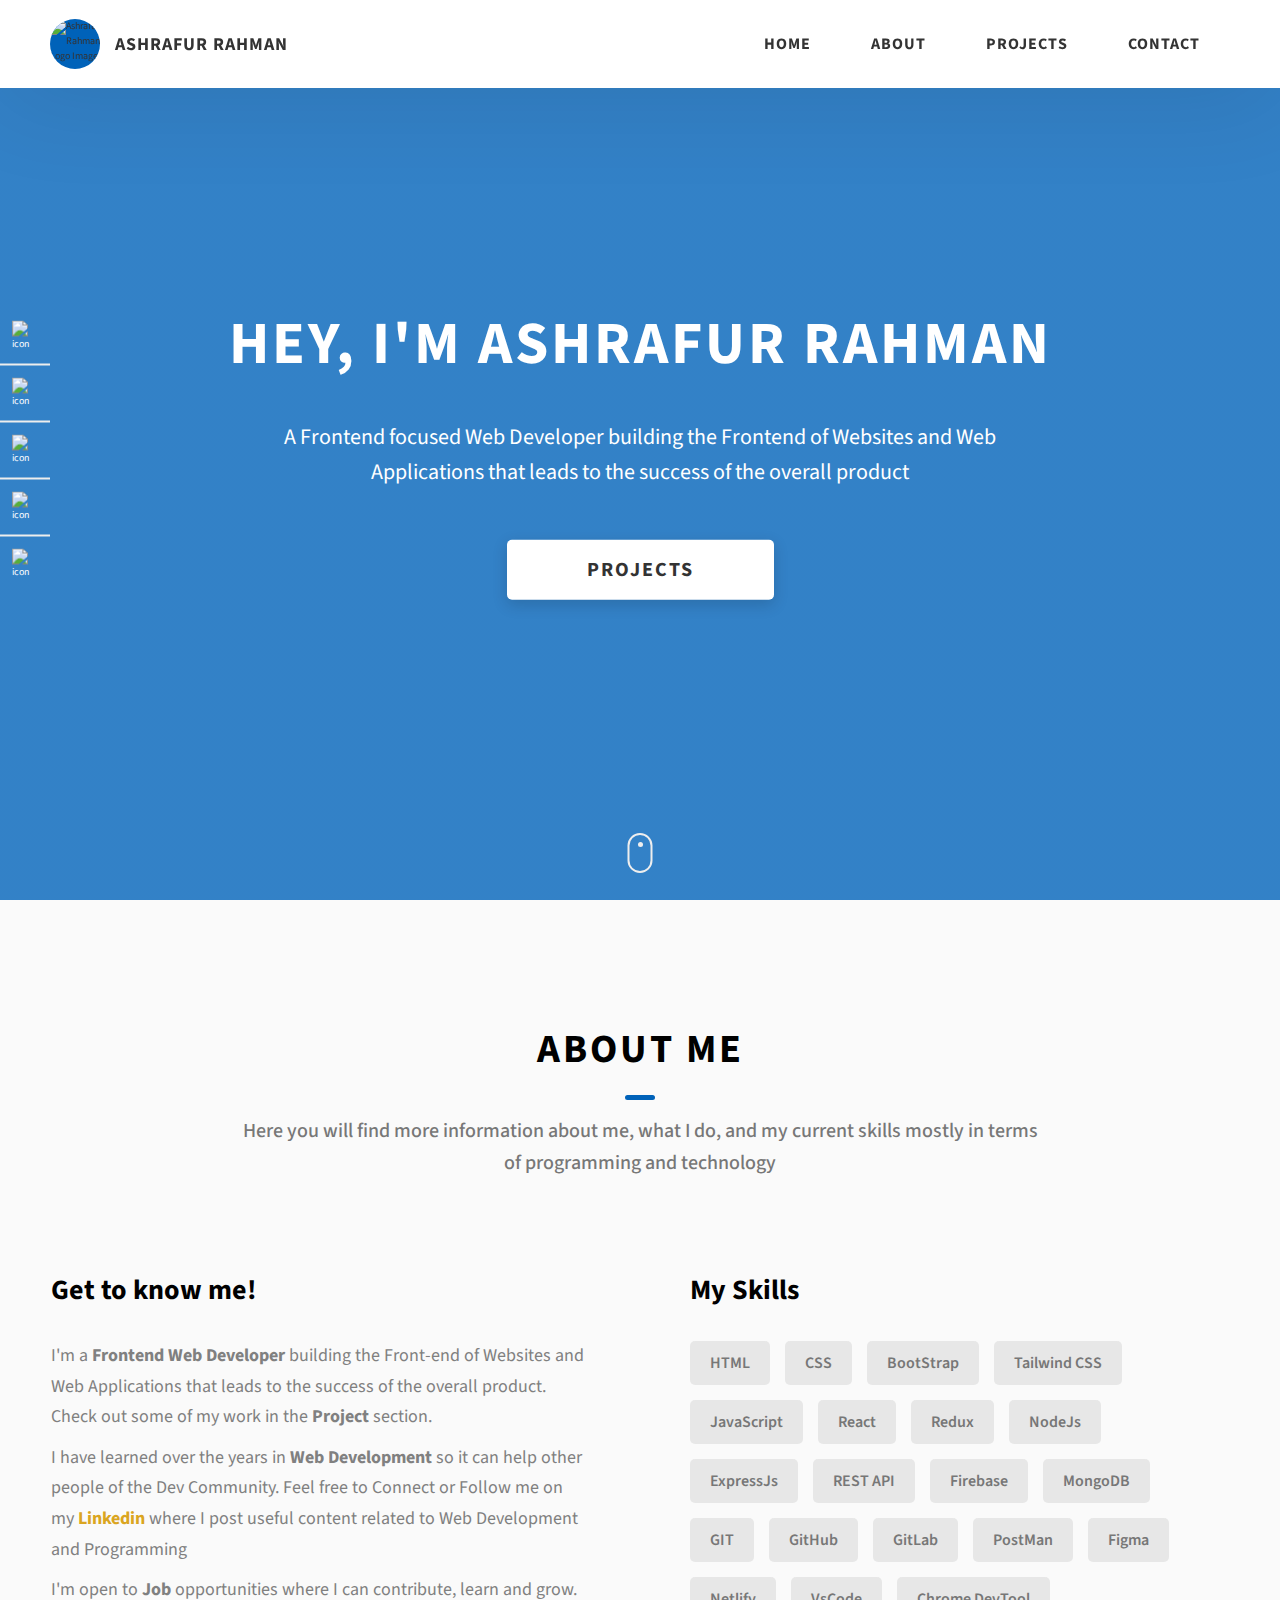
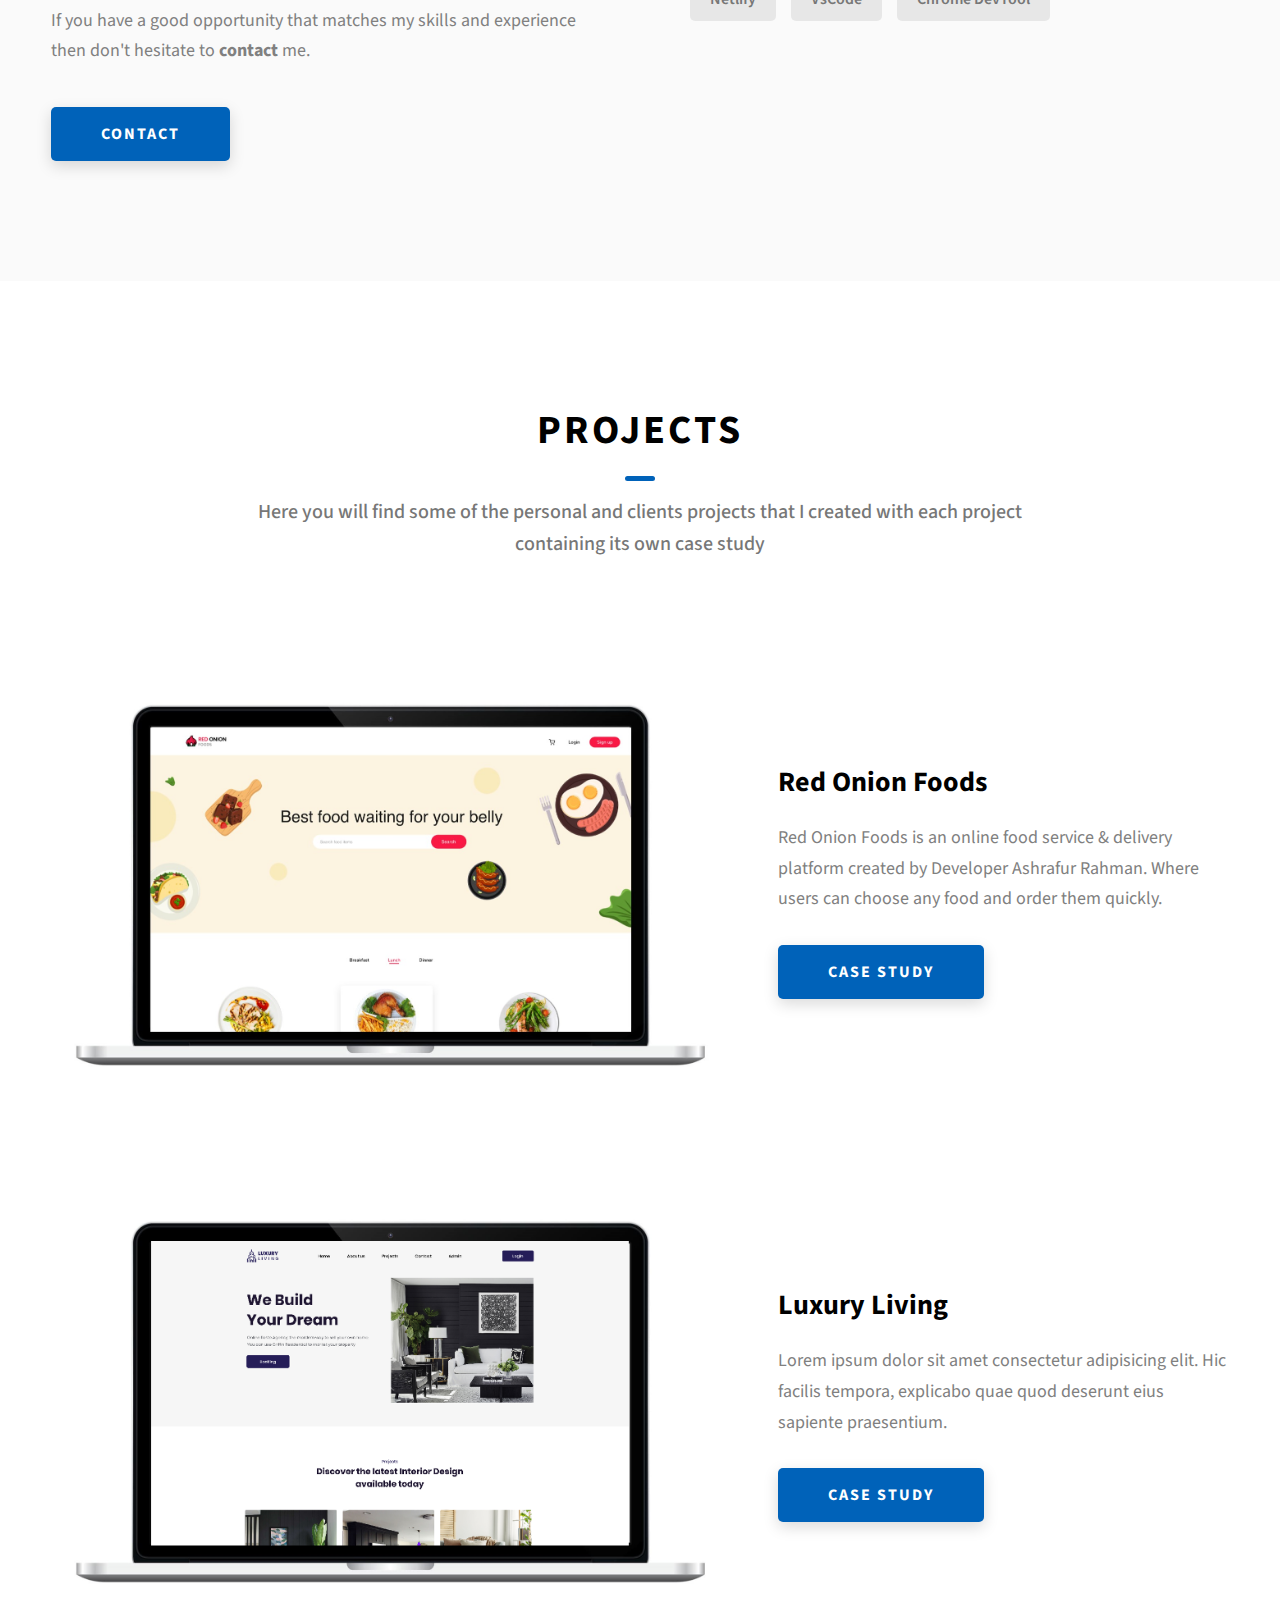
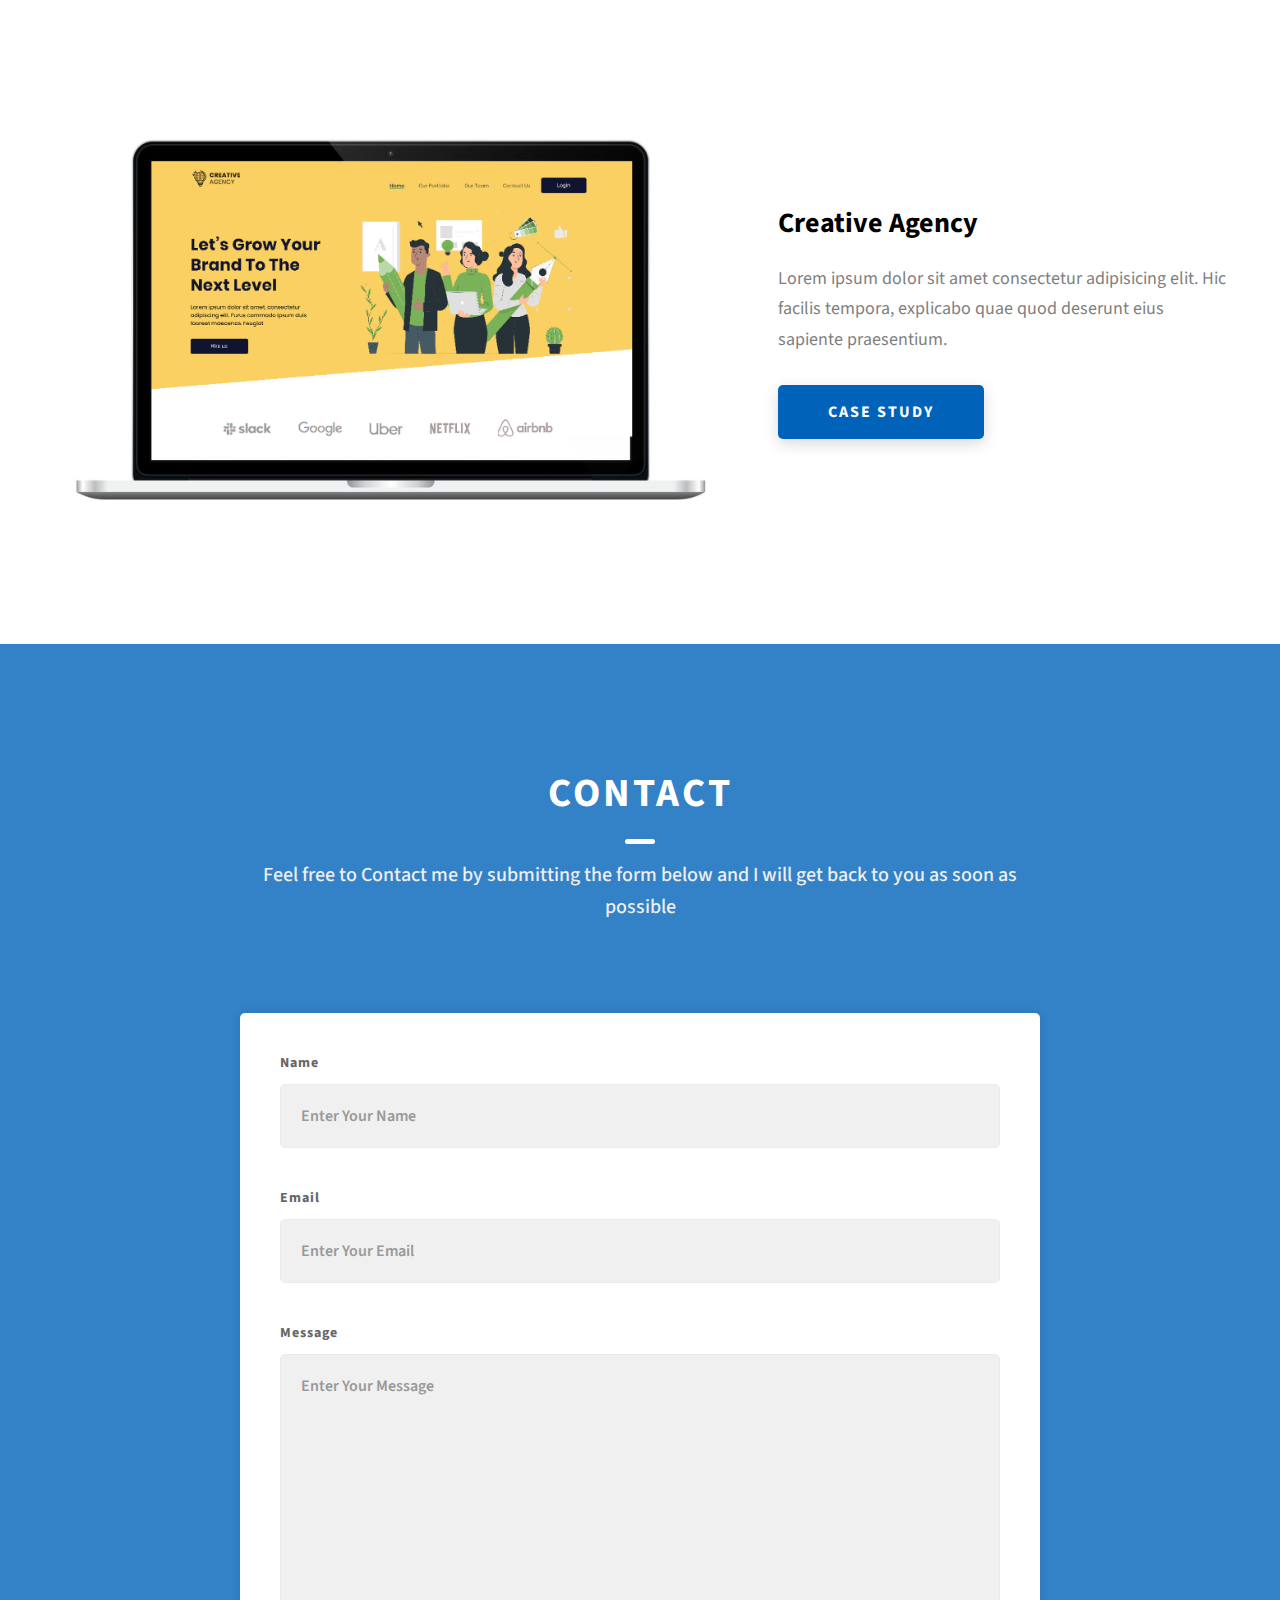
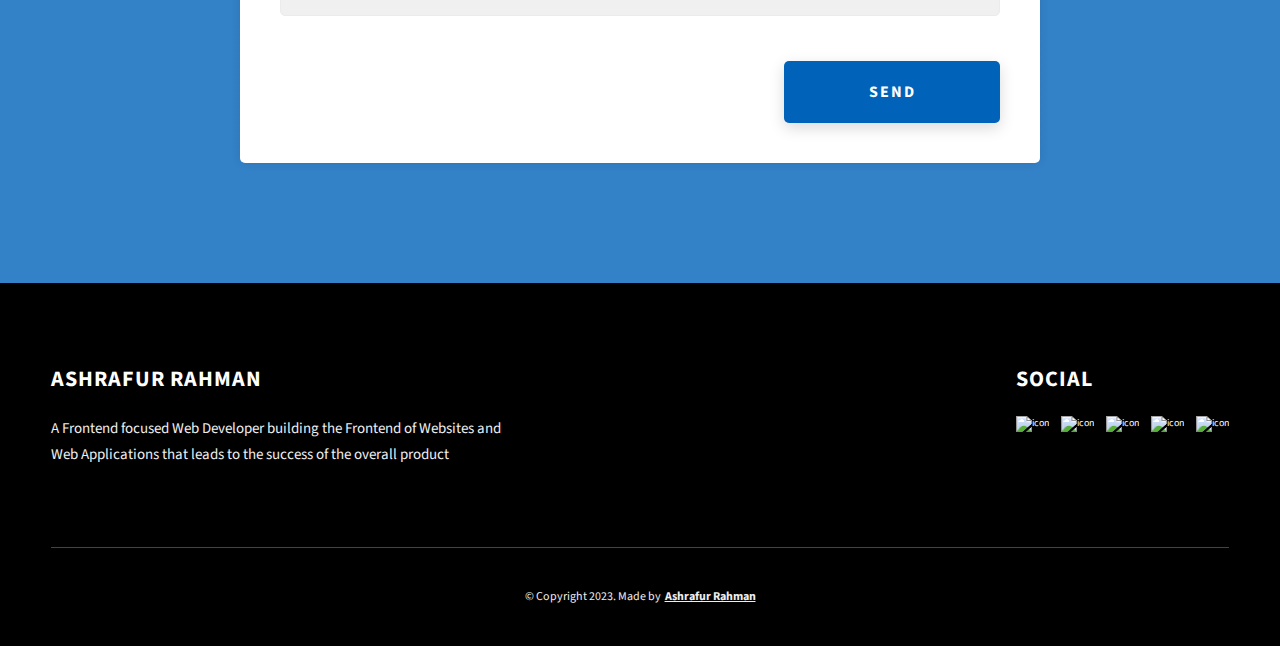
==== index.html @ 84f1d9b5 "connecting-with-github" ====
<!DOCTYPE html>
<html lang="en">
  <head>
    <meta charset="UTF-8" />
    <meta name="viewport" content="width=device-width, initial-scale=1.0" />
    <meta http-equiv="X-UA-Compatible" content="ie=edge" />
    <title>Ashrafur Rahman | Portfolio</title>
    <meta name="description" content="Portfolio Template for Developer" />

    <link rel="stylesheet" href="css/style.css" />

    <link rel="preconnect" href="https://fonts.googleapis.com" />
    <link rel="preconnect" href="https://fonts.gstatic.com" crossorigin />
    <link
      href="https://fonts.googleapis.com/css2?family=Source+Sans+Pro:wght@400;600;700;900&display=swap"
      rel="stylesheet"
    />
  </head>
  <body>
    <header class="header">
      <div class="header__content">
        <div class="header__logo-container">
          <div class="header__logo-img-cont">
            <img
              src="https://i.ibb.co/JKZ5R58/passport.jpg"
              alt="Ashrafur Rahman Logo Image"
              class="header__logo-img"
            />
          </div>
          <span class="header__logo-sub">Ashrafur Rahman</span>
        </div>
        <div class="header__main">
          <ul class="header__links">
            <li class="header__link-wrapper">
              <a href="./index.html" class="header__link"> Home </a>
            </li>
            <li class="header__link-wrapper">
              <a href="./index.html#about" class="header__link">About </a>
            </li>
            <li class="header__link-wrapper">
              <a href="./index.html#projects" class="header__link">
                Projects
              </a>
            </li>
            <li class="header__link-wrapper">
              <a href="./index.html#contact" class="header__link"> Contact </a>
            </li>
          </ul>
          <div class="header__main-ham-menu-cont">
            <img
              src="./assets/svg/ham-menu.svg"
              alt="hamburger menu"
              class="header__main-ham-menu"
            />
            <img
              src="./assets/svg/ham-menu-close.svg"
              alt="hamburger menu close"
              class="header__main-ham-menu-close d-none"
            />
          </div>
        </div>
      </div>
      <div class="header__sm-menu">
        <div class="header__sm-menu-content">
          <ul class="header__sm-menu-links">
            <li class="header__sm-menu-link">
              <a href="./index.html"> Home </a>
            </li>

            <li class="header__sm-menu-link">
              <a href="./index.html#about"> About </a>
            </li>

            <li class="header__sm-menu-link">
              <a href="./index.html#projects"> Projects </a>
            </li>

            <li class="header__sm-menu-link">
              <a href="./index.html#contact"> Contact </a>
            </li>
          </ul>
        </div>
      </div>
    </header>
    <section class="home-hero">
      <div class="home-hero__content">
        <h1 class="heading-primary">Hey, I'm Ashrafur Rahman</h1>
        <div class="home-hero__info">
          <p class="text-primary">
            A Frontend focused Web Developer building the Frontend of Websites and Web Applications that leads to the success of the overall product
          </p>
        </div>
        <div class="home-hero__cta">
          <a href="./#projects" class="btn btn--bg">Projects</a>
        </div>
      </div>
      <div class="home-hero__socials">
        <div class="home-hero__social">
          <a href="https://www.linkedin.com/in/ashrafur-rahman-503694218/" class="home-hero__social-icon-link">
            <img
              src="./assets/png/linkedin-ico.png"
              alt="icon"
              class="home-hero__social-icon"
            />
          </a>
        </div>
        <div class="home-hero__social">
          <a href="https://github.com/ashrafurrahman22" class="home-hero__social-icon-link">
            <img
              src="./assets/png/github-ico.png"
              alt="icon"
              class="home-hero__social-icon"
            />
          </a>
        </div>
        <div class="home-hero__social">
          <a href="#" class="home-hero__social-icon-link">
            <img
              src="./assets/png/twitter-ico.png"
              alt="icon"
              class="home-hero__social-icon"
            />
          </a>
        </div>
        <div class="home-hero__social">
          <a href="#" class="home-hero__social-icon-link">
            <img
              src="./assets/png/yt-ico.png"
              alt="icon"
              class="home-hero__social-icon"
            />
          </a>
        </div>
        <div class="home-hero__social">
          <a
            href="#"
            class="home-hero__social-icon-link home-hero__social-icon-link--bd-none"
          >
            <img
              src="./assets/png/insta-ico.png"
              alt="icon"
              class="home-hero__social-icon"
            />
          </a>
        </div>
      </div>
      <div class="home-hero__mouse-scroll-cont">
        <div class="mouse"></div>
      </div>
    </section>
    <section id="about" class="about sec-pad">
      <div class="main-container">
        <h2 class="heading heading-sec heading-sec__mb-med">
          <span class="heading-sec__main">About Me</span>
          <span class="heading-sec__sub">
            Here you will find more information about me, what I do, and my current skills mostly in terms of programming and technology
          </span>
        </h2>
        <div class="about__content">
          <div class="about__content-main">
            <h3 class="about__content-title">Get to know me!</h3>
            <div class="about__content-details">
              <p class="about__content-details-para">
                <!-- Hey! It's
                <strong>Ashrafur Rahman</strong>
                and  -->
                I'm a <strong> Frontend Web Developer </strong> building the Front-end of Websites and Web Applications that leads to the success of the overall product. Check out some of my work in the
                <strong> Project </strong>
                section.
                <!-- <strong>digital products </strong>
                for both business and consumer use. -->
              </p>
              <p class="about__content-details-para">
                I have learned over the years in
                <strong>Web Development</strong> so it can help other people of the Dev Community. Feel free to Connect or Follow me on my <strong id="yellow"><a href="https://www.linkedin.com/in/ashrafur-rahman-503694218/">Linkedin</a></strong> where I post useful content related to Web Development and Programming
              </p>
              <p class="about__content-details-para">I'm open to <strong>Job</strong> opportunities where I can contribute, learn and grow. If you have a good opportunity that matches my skills and experience then don't hesitate to <strong>contact</strong> me.</p>
            </div>
            <a href="./#contact" class="btn btn--med btn--theme dynamicBgClr"
              >Contact</a
            >
          </div>
          <div class="about__content-skills">
            <h3 class="about__content-title">My Skills</h3>
            <div class="skills">
              <div class="skills__skill">HTML</div>
              <div class="skills__skill">CSS</div>
              <div class="skills__skill">BootStrap</div>
              <div class="skills__skill">Tailwind CSS</div>
              <div class="skills__skill">JavaScript</div>
              <div class="skills__skill">React</div>
              <div class="skills__skill">Redux</div>
              <div class="skills__skill">NodeJs</div>
              <div class="skills__skill">ExpressJs</div>
              <div class="skills__skill">REST API</div>
              <div class="skills__skill">Firebase</div>
              <div class="skills__skill">MongoDB</div>
              <div class="skills__skill">GIT</div>
              <div class="skills__skill">GitHub</div>
              <div class="skills__skill">GitLab</div>
              <div class="skills__skill">PostMan</div>
              <div class="skills__skill">Figma</div>
              <div class="skills__skill">Netlify</div>
              <div class="skills__skill">VsCode</div>
              <div class="skills__skill">Chrome DevTool</div>
            </div>
          </div>
        </div>
      </div>
    </section>
    <section id="projects" class="projects sec-pad">
      <div class="main-container">
        <h2 class="heading heading-sec heading-sec__mb-bg">
          <span class="heading-sec__main">Projects</span>
          <span class="heading-sec__sub">
            Here you will find some of the personal and clients projects that I created with each project containing its own case study
          </span>
        </h2>

        <div class="projects__content">
          <div class="projects__row">
            <div class="projects__row-img-cont">
              <img
                src="./assets/project/red-onion.jpg"
                alt="Software Screenshot"
                class="projects__row-img"
                loading="lazy"
              />
            </div>
            <div class="projects__row-content">
              <h3 class="projects__row-content-title">Red Onion Foods</h3>
              <p class="projects__row-content-desc">
                Red Onion Foods is an online food service & delivery platform created by Developer Ashrafur Rahman. Where users can choose any food and order them quickly.
              </p>
              <a
                href="./project-1.html"
                class="btn btn--med btn--theme dynamicBgClr"
                target="_blank"
                >Case Study</a
              >
            </div>
          </div>
          <div class="projects__row">
            <div class="projects__row-img-cont">
              <img
                src="./assets/project//luxury.png"
                alt="Software Screenshot"
                class="projects__row-img"
                loading="lazy"
              />
            </div>
            <div class="projects__row-content">
              <h3 class="projects__row-content-title">Luxury Living</h3>
              <p class="projects__row-content-desc">
                Lorem ipsum dolor sit amet consectetur adipisicing elit. Hic
                facilis tempora, explicabo quae quod deserunt eius sapiente
                praesentium.
              </p>
              <a
                href="./project-2.html"
                class="btn btn--med btn--theme dynamicBgClr"
                target="_blank"
                >Case Study</a
              >
            </div>
          </div>
          <div class="projects__row">
            <div class="projects__row-img-cont">
              <img
                src="./assets/project/creative-agency (2).png"
                alt="Software Screenshot"
                class="projects__row-img"
                loading="lazy"
              />
            </div>
            <div class="projects__row-content">
              <h3 class="projects__row-content-title">Creative Agency</h3>
              <p class="projects__row-content-desc">
                Lorem ipsum dolor sit amet consectetur adipisicing elit. Hic
                facilis tempora, explicabo quae quod deserunt eius sapiente
                praesentium.
              </p>
              <a
                href="./project-3.html"
                class="btn btn--med btn--theme dynamicBgClr"
                target="_blank"
                >Case Study</a
              >
            </div>
          </div>
        </div>
      </div>
    </section>
    <section id="contact" class="contact sec-pad dynamicBg">
      <div class="main-container">
        <h2 class="heading heading-sec heading-sec__mb-med">
          <span class="heading-sec__main heading-sec__main--lt">Contact</span>
          <span class="heading-sec__sub heading-sec__sub--lt">
            Feel free to Contact me by submitting the form below and I will get back to you as soon as possible
          </span>
        </h2>
        <div class="contact__form-container">
          <form action="#" class="contact__form">
            <div class="contact__form-field">
              <label class="contact__form-label" for="name">Name</label>
              <input
                required
                placeholder="Enter Your Name"
                type="text"
                class="contact__form-input"
                name="name"
                id="name"
              />
            </div>
            <div class="contact__form-field">
              <label class="contact__form-label" for="email">Email</label>
              <input
                required
                placeholder="Enter Your Email"
                type="text"
                class="contact__form-input"
                name="email"
                id="email"
              />
            </div>
            <div class="contact__form-field">
              <label class="contact__form-label" for="message">Message</label>
              <textarea
                required
                cols="30"
                rows="10"
                class="contact__form-input"
                placeholder="Enter Your Message"
                name="message"
                id="message"
              ></textarea>
            </div>
            <button type="submit" class="btn btn--theme contact__btn">
              Send
            </button>
          </form>
        </div>
      </div>
    </section>
    <footer class="main-footer">
      <div class="main-container">
        <div class="main-footer__upper">
          <div class="main-footer__row main-footer__row-1">
            <h2 class="heading heading-sm main-footer__heading-sm">
              <span>Social</span>
            </h2>
            <div class="main-footer__social-cont">
              <a target="_blank" rel="noreferrer" href="https://www.linkedin.com/in/ashrafur-rahman-503694218/">
                <img
                  class="main-footer__icon"
                  src="./assets/png/linkedin-ico.png"
                  alt="icon"
                />
              </a>
              <a target="_blank" rel="noreferrer" href="https://github.com/ashrafurrahman22">
                <img
                  class="main-footer__icon"
                  src="./assets/png/github-ico.png"
                  alt="icon"
                />
              </a>
              <a target="_blank" rel="noreferrer" href="#">
                <img
                  class="main-footer__icon"
                  src="./assets/png/twitter-ico.png"
                  alt="icon"
                />
              </a>
              <a target="_blank" rel="noreferrer" href="#">
                <img
                  class="main-footer__icon"
                  src="./assets/png/yt-ico.png"
                  alt="icon"
                />
              </a>
              <a target="_blank" rel="noreferrer" href="#">
                <img
                  class="main-footer__icon main-footer__icon--mr-none"
                  src="./assets/png/insta-ico.png"
                  alt="icon"
                />
              </a>
            </div>
          </div>
          <div class="main-footer__row main-footer__row-2">
            <h4 class="heading heading-sm text-lt">Ashrafur Rahman</h4>
            <p class="main-footer__short-desc">
              A Frontend focused Web Developer building the Frontend of Websites and Web Applications that leads to the success of the overall product
            </p>
          </div>
        </div>

        <!-- If you give me some credit or shoutout here by linking to my website, then it will be a big thing for me and will help me a lot :) -->
        <div class="main-footer__lower">
          &copy; Copyright 2023. Made by
          <a rel="noreferrer" target="_blank" href="https://github.com/ashrafurrahman22"
            >Ashrafur Rahman</a
          >
        </div>
      </div>
    </footer>

    <script src="./index.js"></script>
  </body>
</html>
---- css/style.css ----
/*
0 - 600px:      Phone
600 - 900px:    Tablet portrait
900 - 1200px:   Tablet landscape
[1200 - 1800] is where our normal styles apply
1800px + :      Big desktop
$breakpoint arguement choices:
- phone
- tab-port
- tab-land
- big-desktop

Inside media queries 1em is always 16px i.e 1em = 16px at every screen size only inside media queries
*/
*,
*::after,
*::before {
  margin: 0;
  padding: 0;
  box-sizing: inherit;
  font-family: inherit; }

html {
  font-size: 62.5%;
  scroll-behavior: smooth; }
  @media only screen and (max-width: 75em) {
    html {
      font-size: 59%; } }
  @media only screen and (max-width: 56.25em) {
    html {
      font-size: 56%; } }
  @media only screen and (min-width: 112.5em) {
    html {
      font-size: 65%; } }

body {
  box-sizing: border-box;
  position: relative;
  line-height: 1.5;
  font-family: sans-serif;
  overflow-x: hidden;
  overflow-y: scroll;
  font-family: 'Source Sans Pro', sans-serif; }

a {
  text-decoration: none;
  color: inherit; }

li {
  list-style: none; }

input:focus,
button:focus,
a:focus,
textarea:focus {
  outline: none; }

button {
  border: none;
  cursor: pointer; }

textarea {
  resize: none; }

.heading-primary {
  font-size: 6rem;
  text-transform: uppercase;
  letter-spacing: 3px;
  text-align: center; }
  @media only screen and (max-width: 37.5em) {
    .heading-primary {
      font-size: 4.5rem; } }

.heading-sec__mb-bg {
  margin-bottom: 11rem; }
  @media only screen and (max-width: 56.25em) {
    .heading-sec__mb-bg {
      margin-bottom: 8rem; } }

.heading-sec__mb-med {
  margin-bottom: 9rem; }
  @media only screen and (max-width: 56.25em) {
    .heading-sec__mb-med {
      margin-bottom: 8rem; } }

.heading-sec__main {
  display: block;
  font-size: 4rem;
  text-transform: uppercase;
  letter-spacing: 1px;
  letter-spacing: 3px;
  text-align: center;
  margin-bottom: 3.5rem;
  position: relative; }
  .heading-sec__main--lt {
    color: #fff; }
    .heading-sec__main--lt::after {
      content: '';
      background: #fff !important; }
  .heading-sec__main::after {
    content: '';
    position: absolute;
    top: calc(100% + 1.5rem);
    height: 5px;
    width: 3rem;
    background: #0062b9;
    left: 50%;
    transform: translateX(-50%);
    border-radius: 5px; }
    @media only screen and (max-width: 37.5em) {
      .heading-sec__main::after {
        top: calc(100% + 1.2rem); } }

.heading-sec__sub {
  display: block;
  text-align: center;
  color: #777;
  font-size: 2rem;
  font-weight: 500;
  max-width: 80rem;
  margin: auto;
  line-height: 1.6; }
  @media only screen and (max-width: 37.5em) {
    .heading-sec__sub {
      font-size: 1.8rem; } }
  .heading-sec__sub--lt {
    color: #eee; }

.heading-sm {
  font-size: 2.2rem;
  text-transform: uppercase;
  letter-spacing: 1px; }

.main-container {
  max-width: 120rem;
  margin: auto;
  width: 92%; }

#yellow{
  color: goldenrod;
}

.btn {
  background: #fff;
  color: #333;
  text-transform: uppercase;
  letter-spacing: 2px;
  display: inline-block;
  font-weight: 700;
  border-radius: 5px;
  box-shadow: 0 5px 15px 0 rgba(0, 0, 0, 0.15);
  transition: transform .3s; }
  .btn:hover {
    transform: translateY(-3px); }
  .btn--bg {
    padding: 1.5rem 8rem;
    font-size: 2rem; }
  .btn--med {
    padding: 1.5rem 5rem;
    font-size: 1.6rem; }
  .btn--theme {
    background: #0062b9;
    color: #fff; }
  .btn--theme-inv {
    color: #0062b9;
    background: #fff;
    border: 2px solid #0062b9;
    box-shadow: none;
    padding: calc(1.5rem - 2px) calc(5rem - 2px); }

.sec-pad {
  padding: 12rem 0; }
  @media only screen and (max-width: 56.25em) {
    .sec-pad {
      padding: 8rem 0; } }

.text-primary {
  color: #fff;
  font-size: 2.2rem;
  text-align: center;
  width: 100%;
  line-height: 1.6; }
  @media only screen and (max-width: 37.5em) {
    .text-primary {
      font-size: 2rem; } }

.d-none {
  display: none; }

.home-hero {
  color: #fff;
  background: linear-gradient(to right, rgba(0, 98, 185, 0.8), rgba(0, 98, 185, 0.8)), url(../../assets/svg/common-bg.svg);
  background-position: center;
  height: 100vh;
  min-height: 80rem;
  max-height: 120rem;
  position: relative; }
  @media only screen and (max-width: 37.5em) {
    .home-hero {
      height: unset;
      min-height: unset; } }
  .home-hero__socials {
    position: absolute;
    top: 50%;
    /* border: 2px solid #eee; */
    /* border-left: 2px solid #eee; */
    transform: translateY(-50%); }
    @media only screen and (max-width: 56.25em) {
      .home-hero__socials {
        display: none; } }
  .home-hero__mouse-scroll-cont {
    position: absolute;
    bottom: 3%;
    left: 50%;
    transform: translateX(-50%); }
    @media only screen and (max-width: 37.5em) {
      .home-hero__mouse-scroll-cont {
        display: none; } }
  .home-hero__social {
    width: 5rem; }
  .home-hero__social-icon-link {
    width: 100%;
    display: block;
    padding: 1.2rem;
    border-bottom: 2px solid #eee;
    transition: background .3s; }
    .home-hero__social-icon-link:hover {
      background: rgba(255, 255, 255, 0.1); }
    .home-hero__social-icon-link--bd-none {
      border-bottom: 0; }
  .home-hero__social-icon {
    width: 100%; }
  .home-hero__content {
    position: absolute;
    top: 50%;
    left: 50%;
    transform: translate(-50%, -50%);
    max-width: 90rem;
    width: 92%; }
    @media only screen and (max-width: 37.5em) {
      .home-hero__content {
        padding: 19rem 0 13rem 0;
        margin: auto;
        position: static;
        transform: translate(0, 0); } }
  .home-hero__info {
    margin: 3rem auto 0 auto;
    max-width: 80rem; }
  .home-hero__cta {
    margin-top: 5rem;
    text-align: center; }

.about {
  background: #fafafa; }
  .about__content {
    display: grid;
    grid-template-columns: 1fr 1fr;
    grid-gap: 10rem; }
    @media only screen and (max-width: 56.25em) {
      .about__content {
        grid-template-columns: 1fr;
        grid-gap: 8rem; } }
    .about__content-title {
      font-weight: 700;
      font-size: 2.8rem;
      margin-bottom: 3rem; }
      @media only screen and (max-width: 37.5em) {
        .about__content-title {
          font-size: 2.4rem; } }
    .about__content-details-para {
      font-size: 1.8rem;
      color: grey;
      max-width: 60rem;
      line-height: 1.7;
      margin-bottom: 1rem; }
      .about__content-details-para--hl {
        font-weight: 700;
        margin: 0 3px; }
      .about__content-details-para:last-child {
        margin-bottom: 4rem; }

.projects__row {
  display: grid;
  grid-template-columns: 1.5fr 1fr;
  grid-gap: 5rem;
  margin-bottom: 11rem; }
  @media only screen and (max-width: 56.25em) {
    .projects__row {
      grid-template-columns: 1fr;
      grid-gap: 2rem;
      margin-bottom: 8rem; } }
  @media only screen and (max-width: 56.25em) {
    .projects__row {
      text-align: center; } }
  .projects__row:last-child {
    margin-bottom: 0; }
  .projects__row-img-cont {
    overflow: hidden; }
  .projects__row-img {
    width: 100%;
    display: block;
    object-fit: cover; }
  .projects__row-content {
    padding: 2rem 0;
    display: flex;
    justify-content: center;
    flex-direction: column;
    align-items: flex-start; }
    @media only screen and (max-width: 56.25em) {
      .projects__row-content {
        align-items: center; } }
    .projects__row-content-title {
      font-weight: 700;
      font-size: 2.8rem;
      margin-bottom: 2rem; }
      @media only screen and (max-width: 37.5em) {
        .projects__row-content-title {
          font-size: 2.4rem; } }
    .projects__row-content-desc {
      font-size: 1.8rem;
      color: grey;
      max-width: 60rem;
      line-height: 1.7;
      margin-bottom: 3rem; }
      @media only screen and (max-width: 37.5em) {
        .projects__row-content-desc {
          font-size: 1.7rem; } }

.contact {
  background: linear-gradient(to right, rgba(0, 98, 185, 0.8), rgba(0, 98, 185, 0.8)), url(../../assets/svg/common-bg.svg);
  background-size: cover;
  background-position: center; }
  .contact__form-container {
    box-shadow: 0 0 10px rgba(0, 0, 0, 0.1);
    background: white;
    padding: 4rem;
    margin-top: 6rem;
    max-width: 80rem;
    text-align: right;
    width: 95%;
    border-radius: 5px;
    margin: 5rem auto 0 auto; }
    @media only screen and (max-width: 37.5em) {
      .contact__form-container {
        padding: 3rem; } }
  .contact__form-field {
    margin-bottom: 4rem; }
    @media only screen and (max-width: 37.5em) {
      .contact__form-field {
        margin-bottom: 3rem; } }
  .contact__form-label {
    color: #666;
    font-size: 1.4rem;
    letter-spacing: 1px;
    font-weight: 700;
    margin-bottom: 1rem;
    display: block;
    text-align: left; }
  .contact__form-input {
    color: #333;
    padding: 2rem;
    width: 100%;
    border: 1px solid #ebebeb;
    font-size: 1.6rem;
    letter-spacing: 0px;
    background: #f0f0f0;
    border-radius: 5px;
    font-weight: 600;
    /* Code for Modern Browsers */
    /* Code for WebKit, Blink, Edge */
    /* Code for Internet Explorer 10-11 */
    /* Code for Microsoft Edge */
    /* Code for Mozilla Firefox 4 to 18 */
    /* Code for Mozilla Firefox 19+ */ }
    .contact__form-input::placeholder {
      color: #999;
      font-weight: 600;
      font-size: 1.6rem; }
    .contact__form-input::-webkit-input-placeholder {
      color: #999;
      font-weight: 600;
      font-size: 1.6rem; }
    .contact__form-input:-ms-input-placeholder {
      color: #999;
      font-weight: 600;
      font-size: 1.6rem; }
    .contact__form-input::-ms-input-placeholder {
      color: #999;
      font-weight: 600;
      font-size: 1.6rem; }
    .contact__form-input:-moz-placeholder {
      opacity: 1;
      color: #999;
      font-weight: 600;
      font-size: 1.6rem; }
    .contact__form-input::-moz-placeholder {
      opacity: 1;
      color: #999;
      font-weight: 600;
      font-size: 1.6rem; }
  .contact__btn {
    width: 30%;
    padding: 2rem 4rem;
    font-size: 1.6rem; }
    @media only screen and (max-width: 37.5em) {
      .contact__btn {
        width: 100%; } }

.project-cs-hero {
  color: #fff;
  background: linear-gradient(to right, rgba(0, 98, 185, 0.8), rgba(0, 98, 185, 0.8)), url(../../assets/svg/common-bg.svg);
  background-size: cover;
  background-position: center;
  position: relative; }
  @media only screen and (max-width: 37.5em) {
    .project-cs-hero {
      height: unset;
      min-height: unset; } }
  .project-cs-hero__content {
    padding: 25rem 0 17rem 0;
    max-width: 90rem;
    width: 92%;
    margin: auto; }
    @media only screen and (max-width: 37.5em) {
      .project-cs-hero__content {
        padding: 19rem 0 13rem 0;
        margin: auto;
        position: static;
        transform: translate(0, 0); } }
  .project-cs-hero__info {
    margin: 3rem auto 0 auto;
    max-width: 80rem; }
  .project-cs-hero__cta {
    margin-top: 5rem;
    text-align: center; }

.project-details__content {
  padding: 8rem 0;
  max-width: 90rem;
  margin: auto; }
  .project-details__content-title {
    font-weight: 700;
    font-size: 2.8rem;
    margin-bottom: 3rem; }
    @media only screen and (max-width: 37.5em) {
      .project-details__content-title {
        font-size: 2.4rem; } }

.project-details__showcase-img-cont {
  width: 100%;
  margin-bottom: 6rem; }

.project-details__showcase-img {
  width: 100%; }

.project-details__content-main {
  width: 100%;
  max-width: 70rem;
  margin: auto; }

.project-details__desc {
  margin: 0 0 7rem 0; }
  .project-details__desc-para {
    font-size: 1.8rem;
    line-height: 1.7;
    color: grey;
    margin-bottom: 2rem; }

.project-details__tools-used {
  margin: 0 0 7rem 0; }
  .project-details__tools-used-list {
    display: flex;
    flex-wrap: wrap; }
  .project-details__tools-used-item {
    padding: 1rem 2rem;
    margin-bottom: 1.5rem;
    margin-right: 1.5rem;
    font-size: 1.6rem;
    background: rgba(153, 153, 153, 0.2);
    border-radius: 5px;
    font-weight: 600;
    color: #777; }

.project-details__links {
  margin: 0 0; }
  .project-details__links-btn {
    margin-right: 2rem; }
    @media only screen and (max-width: 37.5em) {
      .project-details__links-btn {
        margin-right: 0;
        width: 70%;
        margin-bottom: 2rem;
        text-align: center; } }
    .project-details__links-btn:last-child {
      margin: 0; }
      @media only screen and (max-width: 37.5em) {
        .project-details__links-btn:last-child {
          margin: 0; } }

.header {
  position: fixed;
  width: 100%;
  z-index: 1000;
  background: #000;
  background: #fff;
  box-shadow: 0 10px 100px rgba(0, 0, 0, 0.1); }
  .header__content {
    display: flex;
    align-items: center;
    justify-content: space-between;
    padding: 1rem 5rem; }
    @media only screen and (max-width: 56.25em) {
      .header__content {
        padding: 0 2rem; } }
  .header__logo-container {
    display: flex;
    align-items: center;
    cursor: pointer;
    color: #333;
    transition: color .3s; }
    .header__logo-container:hover {
      color: #0062b9; }
  .header__logo-img-cont {
    width: 5rem;
    height: 5rem;
    border-radius: 50px;
    overflow: hidden;
    margin-right: 1.5rem;
    background: #0062b9; }
    @media only screen and (max-width: 56.25em) {
      .header__logo-img-cont {
        width: 4.5rem;
        height: 4.5rem;
        margin-right: 1.2rem; } }
  .header__logo-img {
    width: 100%;
    height: 100%;
    object-fit: cover;
    object-position: center;
    display: block; }
  .header__logo-sub {
    font-size: 1.8rem;
    text-transform: uppercase;
    font-weight: 700;
    letter-spacing: 1px; }
  .header__links {
    display: flex; }
    @media only screen and (max-width: 37.5em) {
      .header__links {
        display: none; } }
  .header__link {
    padding: 2.2rem 3rem;
    display: inline-block;
    font-size: 1.6rem;
    color: #333;
    text-transform: uppercase;
    letter-spacing: 1px;
    font-weight: 700;
    transition: color .3s; }
    .header__link:hover {
      color: #0062b9; }
    @media only screen and (max-width: 56.25em) {
      .header__link {
        padding: 3rem 1.8rem;
        font-size: 1.5rem; } }
  .header__main-ham-menu-cont {
    display: none;
    width: 3rem;
    padding: 2.2rem 0; }
    @media only screen and (max-width: 37.5em) {
      .header__main-ham-menu-cont {
        display: block; } }
  .header__main-ham-menu {
    width: 100%; }
  .header__main-ham-menu-close {
    width: 100%; }
  .header__sm-menu {
    background: #fff;
    position: absolute;
    width: 100%;
    top: 100%;
    visibility: hidden;
    opacity: 0;
    transition: all .3s;
    box-shadow: 0px 5px 5px 0px rgba(0, 0, 0, 0.1);
    -webkit-box-shadow: 0px 5px 5px 0px rgba(0, 0, 0, 0.1);
    -moz-box-shadow: 0px 5px 5px 0px rgba(0, 0, 0, 0.1); }
    .header__sm-menu--active {
      visibility: hidden;
      opacity: 0; }
      @media only screen and (max-width: 37.5em) {
        .header__sm-menu--active {
          visibility: visible;
          opacity: 1; } }
  .header__sm-menu-link a {
    display: block;
    text-decoration: none;
    padding: 2.5rem 3rem;
    font-size: 1.6rem;
    color: #333;
    text-align: right;
    border-bottom: 1px solid #eee;
    font-weight: 700;
    text-transform: uppercase;
    letter-spacing: 2px;
    transition: color .3s; }
    .header__sm-menu-link a:hover {
      color: #0062b9; }
  .header__sm-menu-link:first-child a {
    border-top: 1px solid #eee; }
  .header__sm-menu-link-last {
    border-bottom: 0; }

.main-footer {
  background: #000;
  color: #fff; }
  .main-footer__upper {
    display: flex;
    justify-content: space-between;
    padding: 8rem 0; }
    @media only screen and (max-width: 56.25em) {
      .main-footer__upper {
        padding: 6rem 0; } }
    @media only screen and (max-width: 37.5em) {
      .main-footer__upper {
        display: block; } }
  .main-footer__row-1 {
    order: 2; }
    @media only screen and (max-width: 56.25em) {
      .main-footer__row-1 {
        margin-bottom: 5rem; } }
  .main-footer__row-2 {
    width: 40%;
    order: 1;
    max-width: 50rem; }
    @media only screen and (max-width: 56.25em) {
      .main-footer__row-2 {
        width: 100%; } }
  .main-footer__short-desc {
    margin-top: 2rem;
    color: #eee;
    font-size: 1.5rem;
    line-height: 1.7; }
  .main-footer__social-cont {
    margin-top: 2rem; }
  .main-footer__icon {
    margin-right: 1rem;
    width: 2.5rem; }
    .main-footer__icon--mr-none {
      margin-right: 0; }
  .main-footer__lower {
    padding: 4rem 0;
    border-top: 1px solid #444;
    color: #eee;
    font-size: 1.2rem;
    text-align: left;
    text-align: center; }
    .main-footer__lower a {
      text-decoration: underline;
      font-weight: bold;
      margin-left: 2px; }
    @media only screen and (max-width: 56.25em) {
      .main-footer__lower {
        padding: 3.5rem 0; } }

.skills {
  display: flex;
  flex-wrap: wrap; }
  .skills__skill {
    padding: 1rem 2rem;
    margin-bottom: 1.5rem;
    margin-right: 1.5rem;
    font-size: 1.6rem;
    background: rgba(153, 153, 153, 0.2);
    border-radius: 5px;
    font-weight: 600;
    color: #777; }

.mouse {
  width: 25px;
  height: 40px;
  border: 2px solid #eee;
  border-radius: 60px;
  position: relative;
  overflow: hidden; }
  .mouse::before {
    content: '';
    width: 5px;
    height: 5px;
    position: absolute;
    top: 7px;
    left: 50%;
    transform: translateX(-50%);
    background-color: #eee;
    border-radius: 50%;
    opacity: 1;
    animation: wheel 1.3s infinite;
    -webkit-animation: wheel 1.3s infinite; }

@keyframes wheel {
  to {
    opacity: 0;
    top: 27px; } }

@-webkit-keyframes wheel {
  to {
    opacity: 0;
    top: 27px; } }
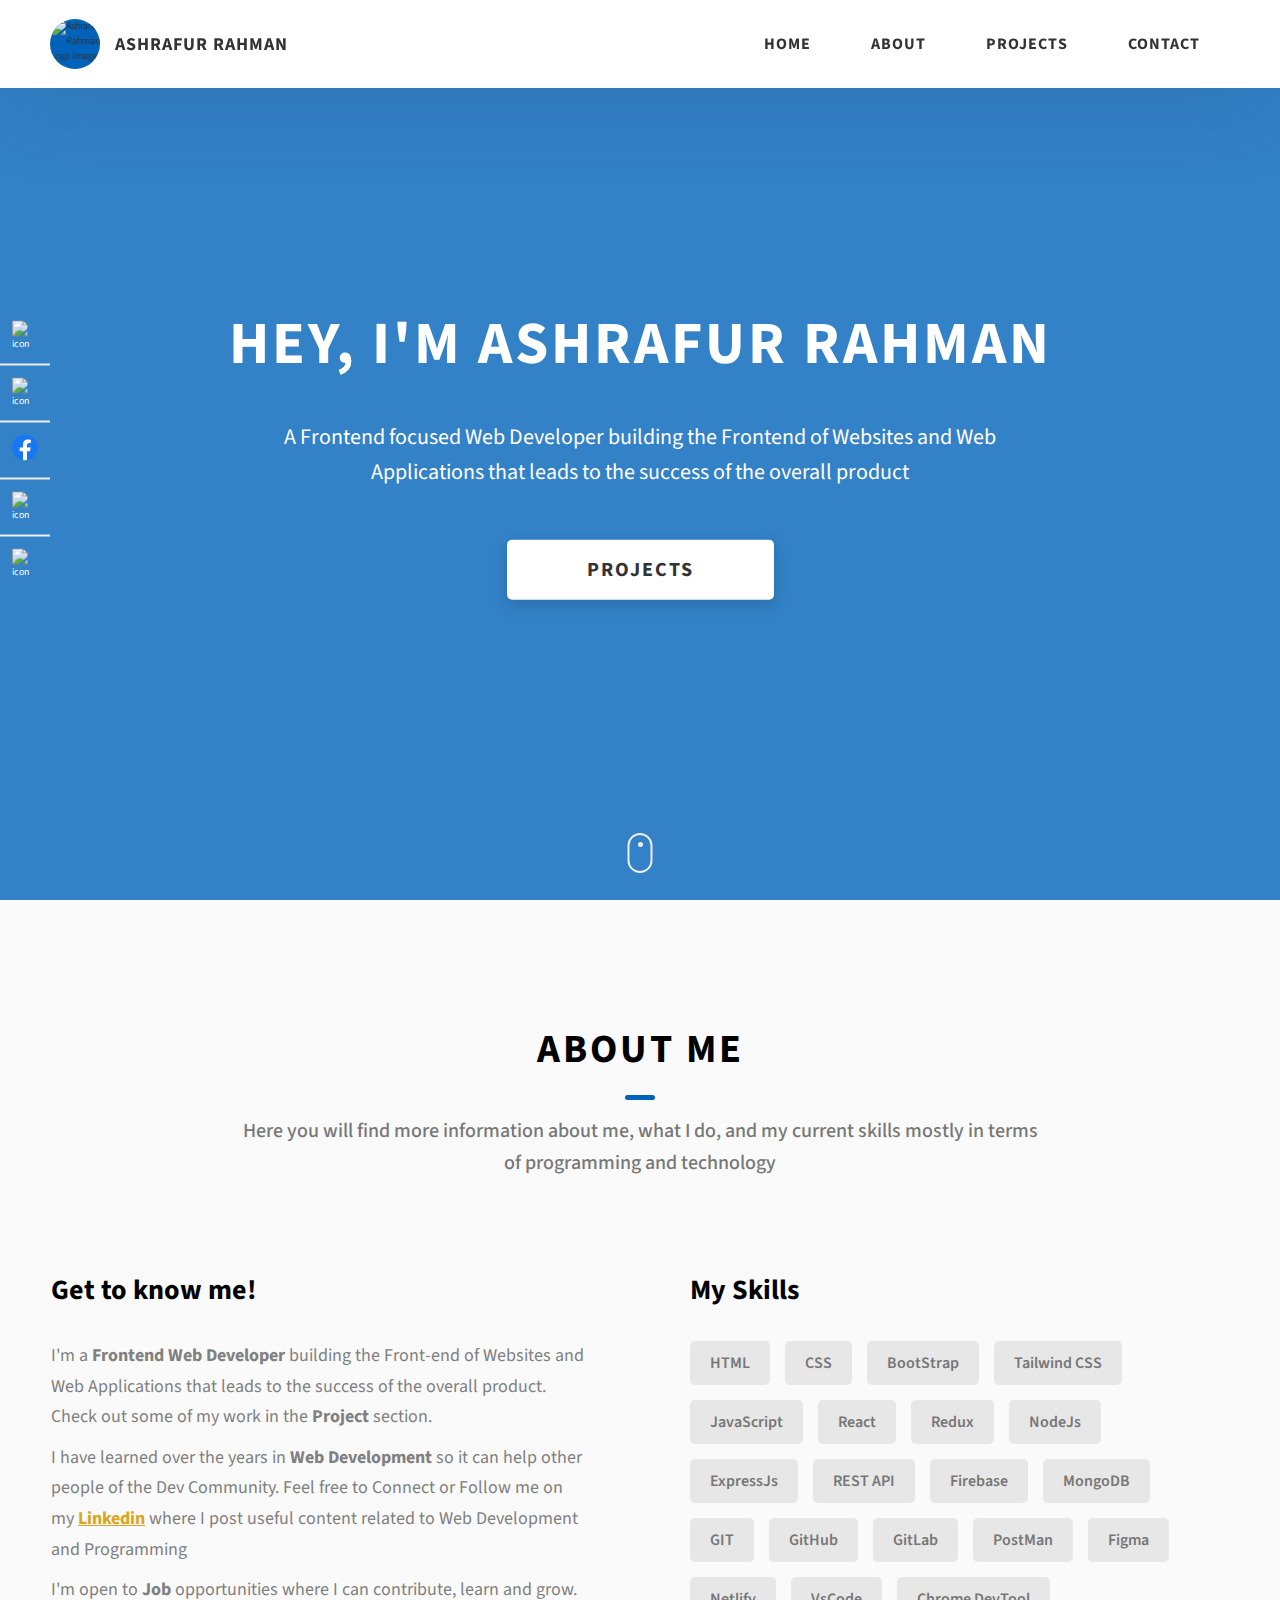
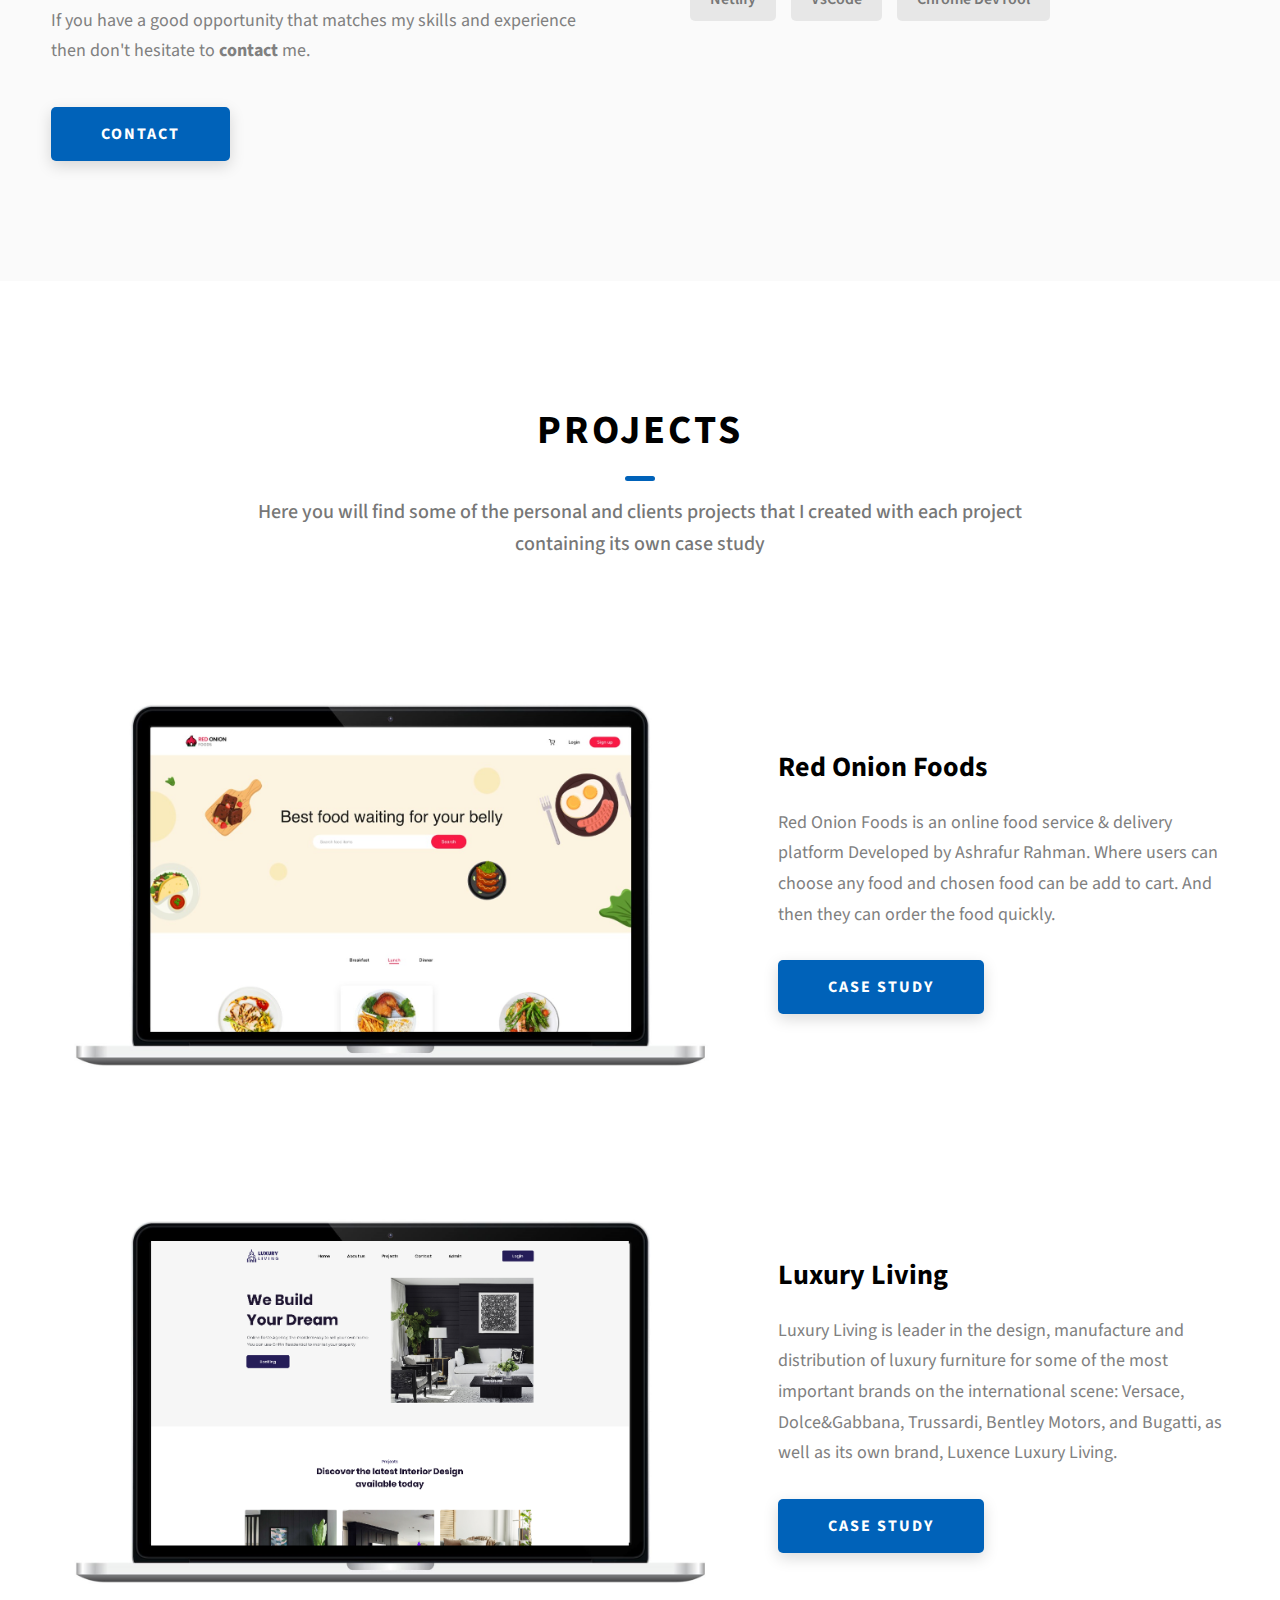
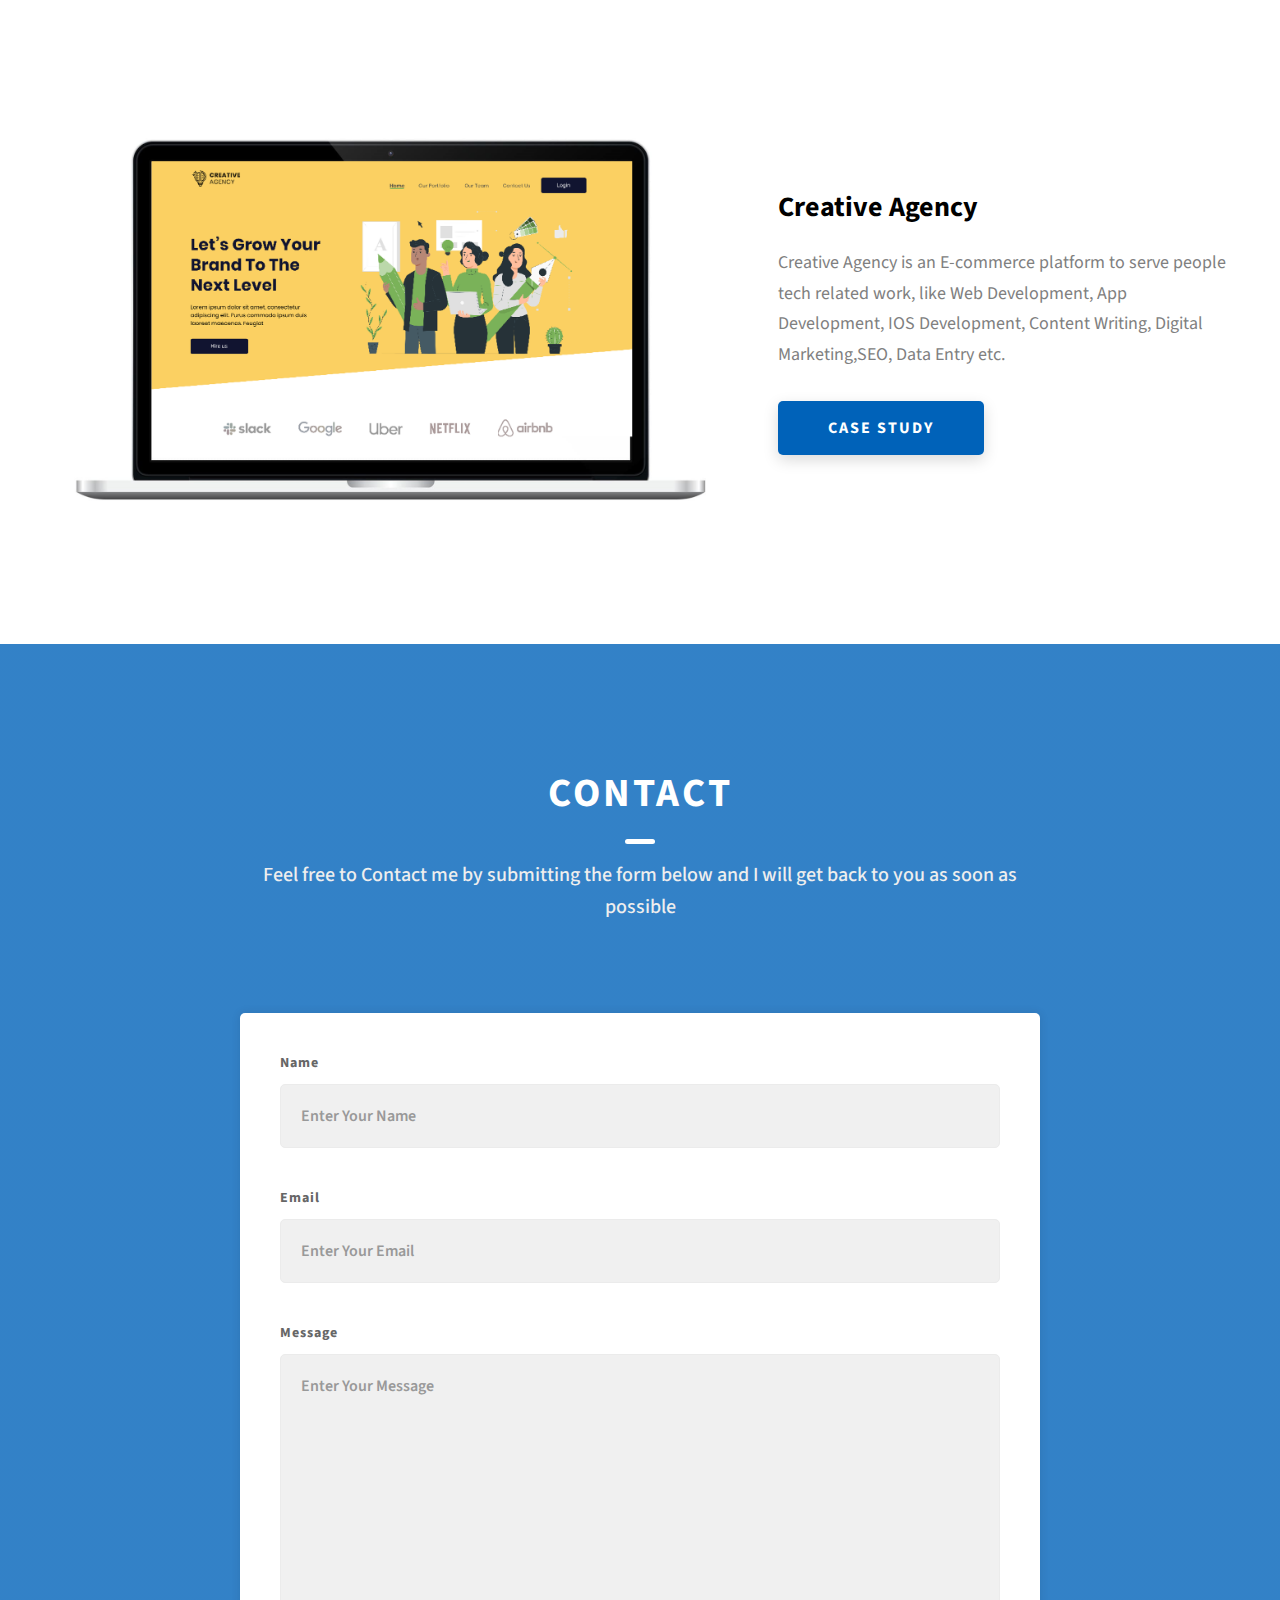
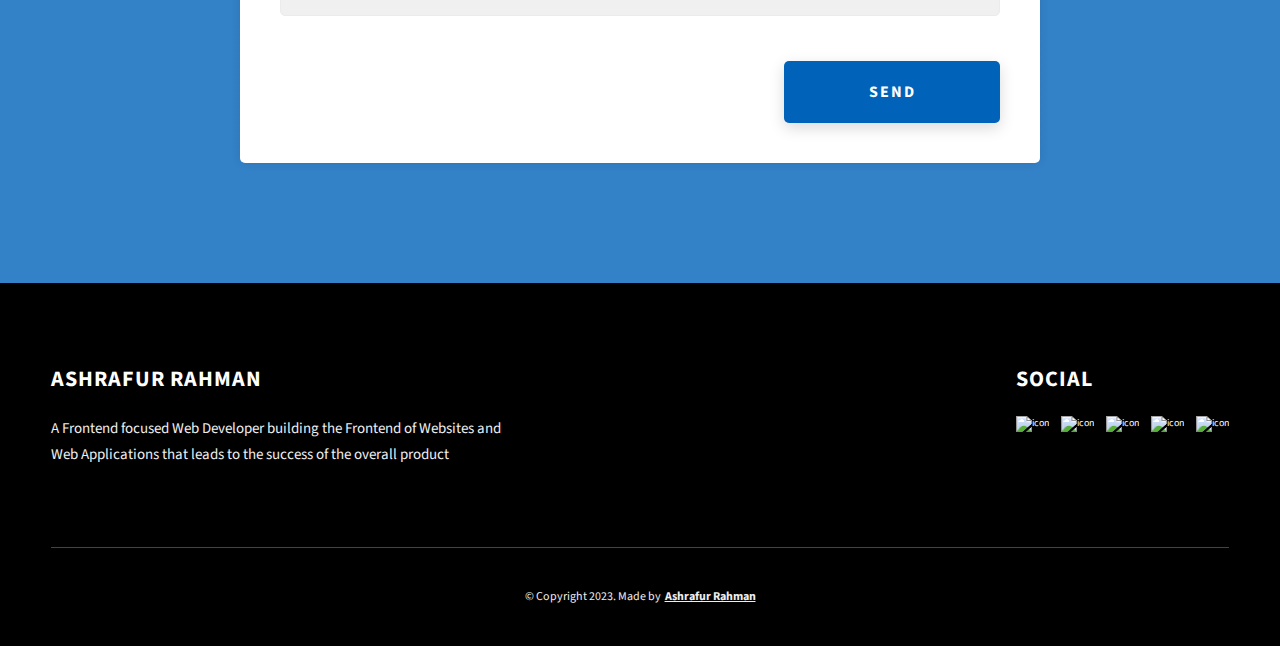
==== commit 6fb18ab1: "project-updated" ====
--- a/index.html
+++ b/index.html
@@ -96,7 +96,7 @@
       </div>
       <div class="home-hero__socials">
         <div class="home-hero__social">
-          <a href="https://www.linkedin.com/in/ashrafur-rahman-503694218/" class="home-hero__social-icon-link">
+          <a href="https://www.linkedin.com/in/ashrafur-rahman-503694218/" target="_blank" class="home-hero__social-icon-link">
             <img
               src="./assets/png/linkedin-ico.png"
               alt="icon"
@@ -105,7 +105,7 @@
           </a>
         </div>
         <div class="home-hero__social">
-          <a href="https://github.com/ashrafurrahman22" class="home-hero__social-icon-link">
+          <a href="https://github.com/ashrafurrahman22" class="home-hero__social-icon-link" target="_blank">
             <img
               src="./assets/png/github-ico.png"
               alt="icon"
@@ -114,16 +114,16 @@
           </a>
         </div>
         <div class="home-hero__social">
-          <a href="#" class="home-hero__social-icon-link">
-            <img
-              src="./assets/png/twitter-ico.png"
+          <a href="https://www.facebook.com/profile.php?id=100008326211230" target="_blank" class="home-hero__social-icon-link">
+            <img
+              src="./assets/svg/facebook-logo-2019.svg"
               alt="icon"
               class="home-hero__social-icon"
             />
           </a>
         </div>
         <div class="home-hero__social">
-          <a href="#" class="home-hero__social-icon-link">
+          <a href="https://www.youtube.com/channel/UCFs1Zcw7vE-q56YwF3tJlVQ" target="_blank" class="home-hero__social-icon-link">
             <img
               src="./assets/png/yt-ico.png"
               alt="icon"
@@ -133,7 +133,7 @@
         </div>
         <div class="home-hero__social">
           <a
-            href="#"
+            href="https://www.instagram.com/ashrafurrahman22/" target="_blank"
             class="home-hero__social-icon-link home-hero__social-icon-link--bd-none"
           >
             <img
@@ -172,7 +172,7 @@
               </p>
               <p class="about__content-details-para">
                 I have learned over the years in
-                <strong>Web Development</strong> so it can help other people of the Dev Community. Feel free to Connect or Follow me on my <strong id="yellow"><a href="https://www.linkedin.com/in/ashrafur-rahman-503694218/">Linkedin</a></strong> where I post useful content related to Web Development and Programming
+                <strong>Web Development</strong> so it can help other people of the Dev Community. Feel free to Connect or Follow me on my <strong id="yellow"><a href="https://www.linkedin.com/in/ashrafur-rahman-503694218/" target="_blank"><u>Linkedin</u></a></strong> where I post useful content related to Web Development and Programming
               </p>
               <p class="about__content-details-para">I'm open to <strong>Job</strong> opportunities where I can contribute, learn and grow. If you have a good opportunity that matches my skills and experience then don't hesitate to <strong>contact</strong> me.</p>
             </div>
@@ -230,7 +230,7 @@
             <div class="projects__row-content">
               <h3 class="projects__row-content-title">Red Onion Foods</h3>
               <p class="projects__row-content-desc">
-                Red Onion Foods is an online food service & delivery platform created by Developer Ashrafur Rahman. Where users can choose any food and order them quickly.
+                Red Onion Foods is an online food service & delivery platform Developed by Ashrafur Rahman. Where users can choose any food and chosen food can be add to cart. And then they can order the food quickly.
               </p>
               <a
                 href="./project-1.html"
@@ -252,9 +252,7 @@
             <div class="projects__row-content">
               <h3 class="projects__row-content-title">Luxury Living</h3>
               <p class="projects__row-content-desc">
-                Lorem ipsum dolor sit amet consectetur adipisicing elit. Hic
-                facilis tempora, explicabo quae quod deserunt eius sapiente
-                praesentium.
+                Luxury Living is leader in the design, manufacture and distribution of luxury furniture for some of the most important brands on the international scene: Versace, Dolce&Gabbana, Trussardi, Bentley Motors, and Bugatti, as well as its own brand, Luxence Luxury Living.
               </p>
               <a
                 href="./project-2.html"
@@ -276,9 +274,7 @@
             <div class="projects__row-content">
               <h3 class="projects__row-content-title">Creative Agency</h3>
               <p class="projects__row-content-desc">
-                Lorem ipsum dolor sit amet consectetur adipisicing elit. Hic
-                facilis tempora, explicabo quae quod deserunt eius sapiente
-                praesentium.
+                Creative Agency is an E-commerce platform to serve people tech related work, like Web Development, App Development, IOS Development, Content Writing, Digital Marketing,SEO, Data Entry etc.
               </p>
               <a
                 href="./project-3.html"
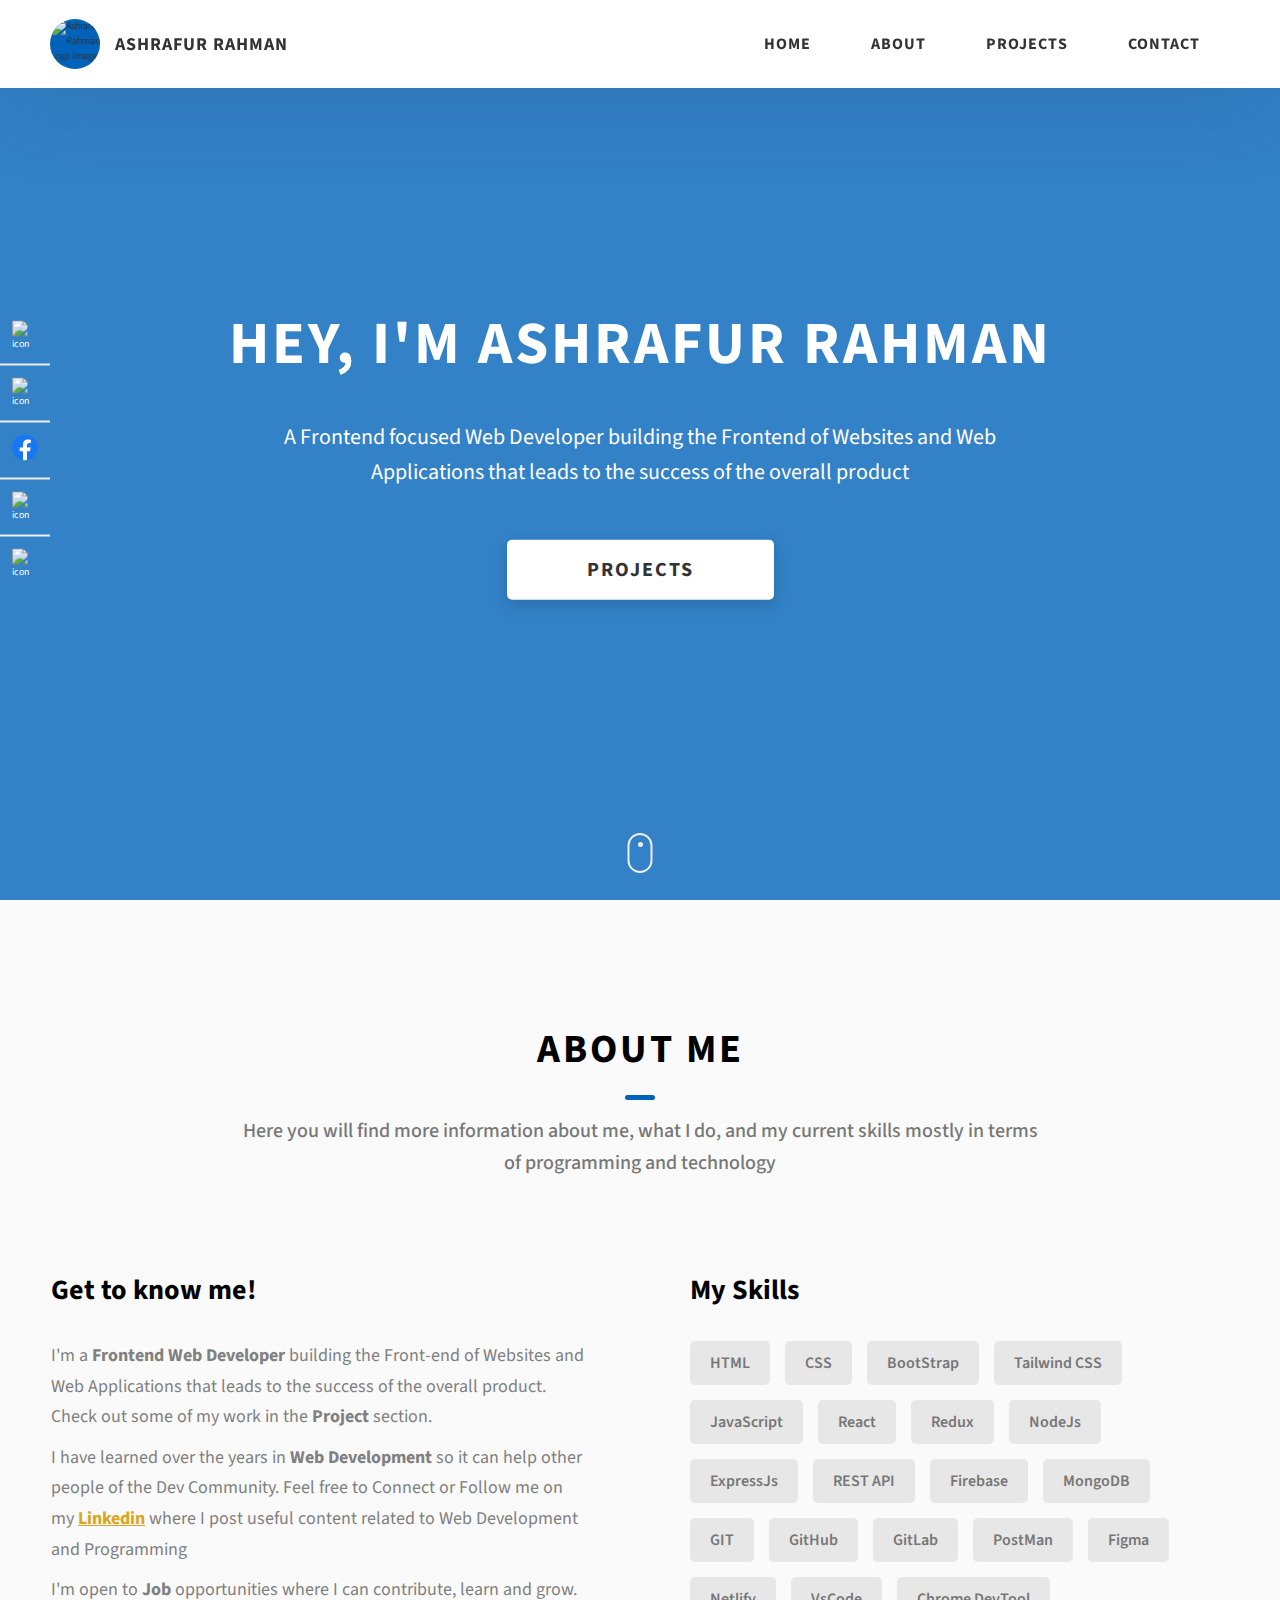
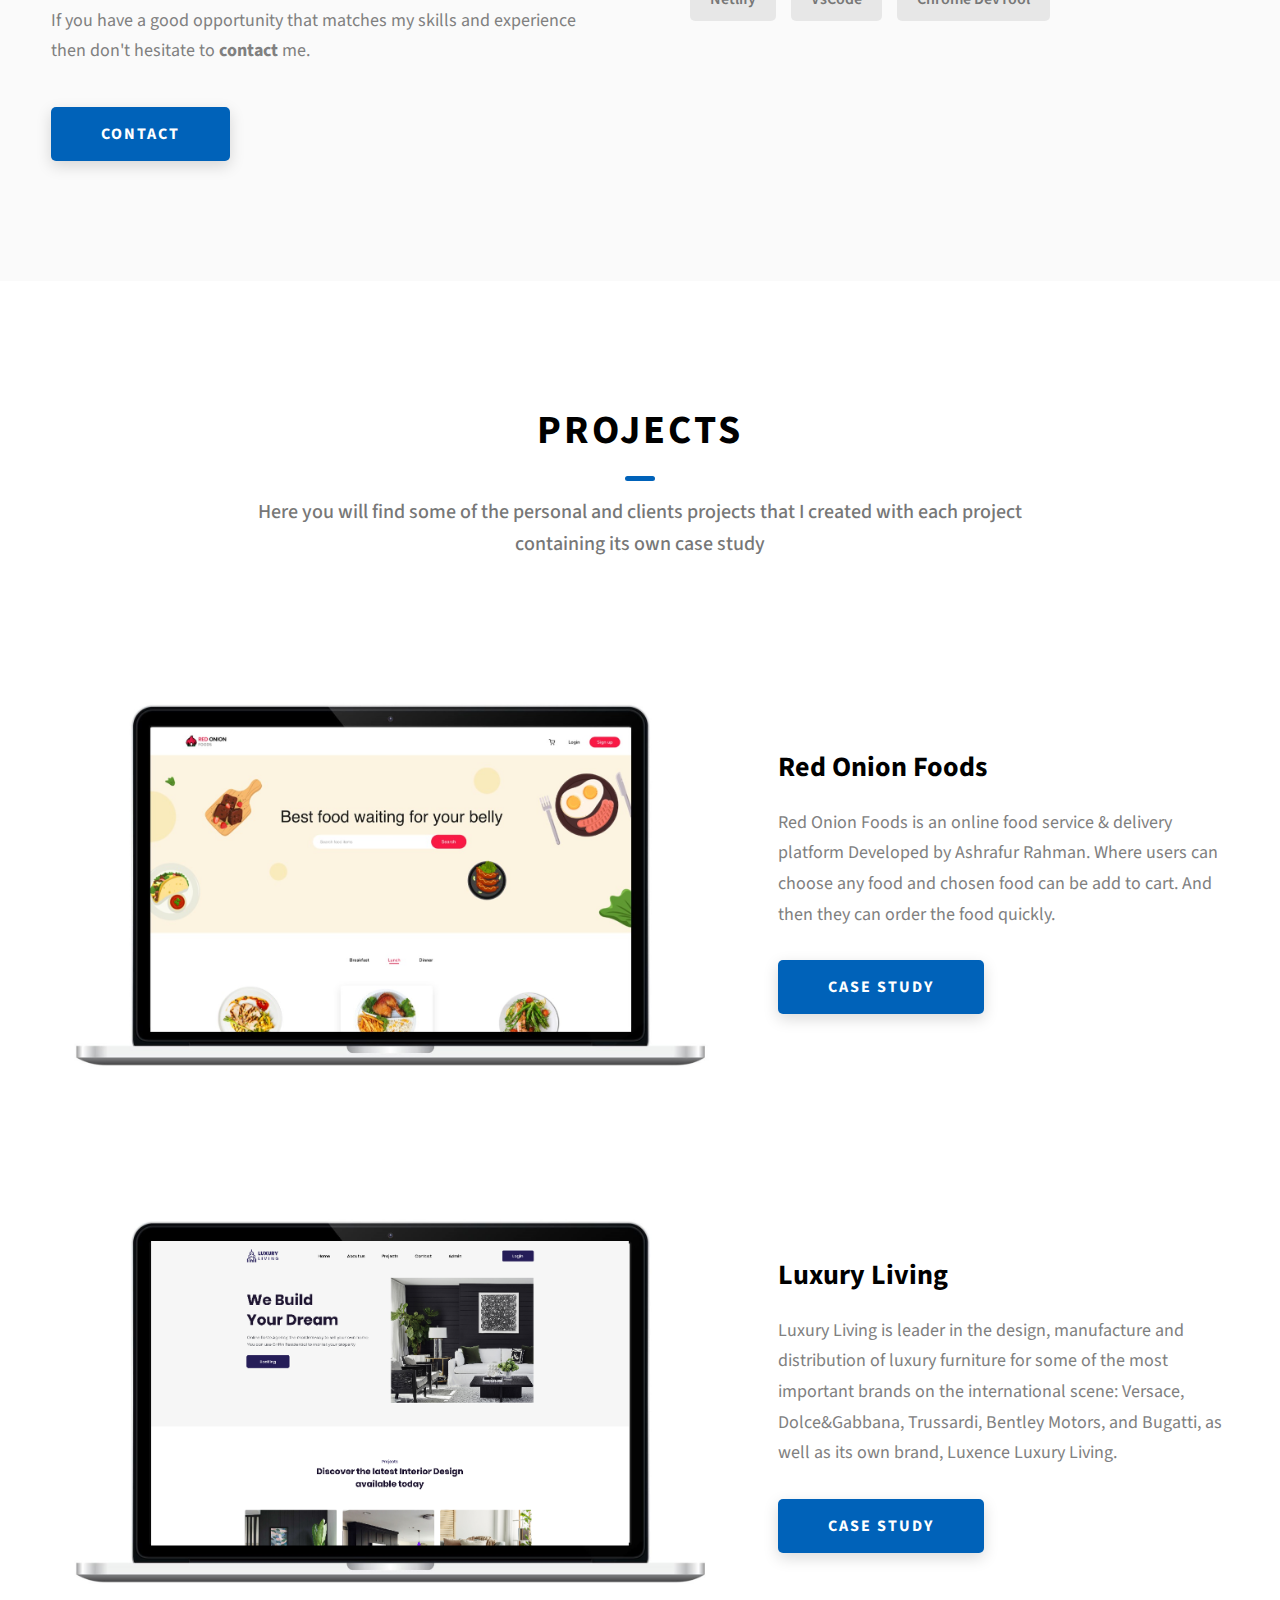
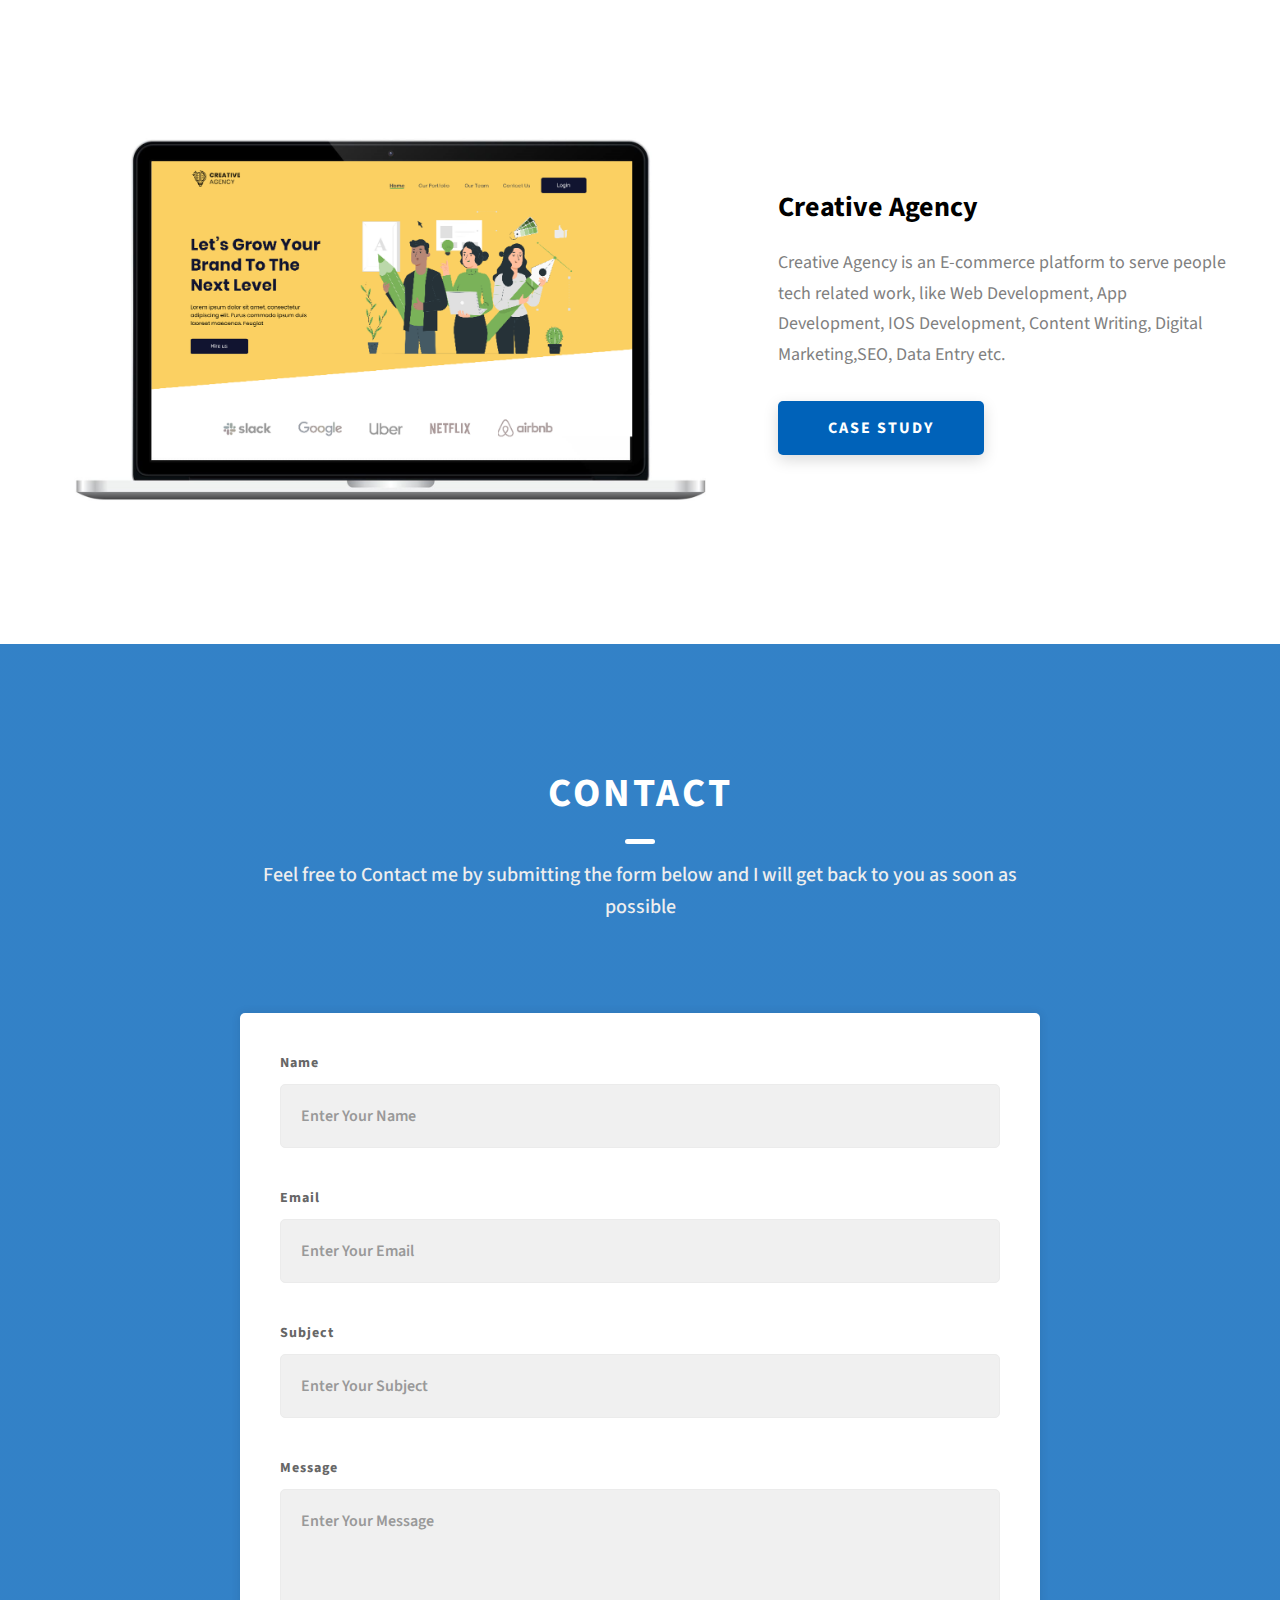
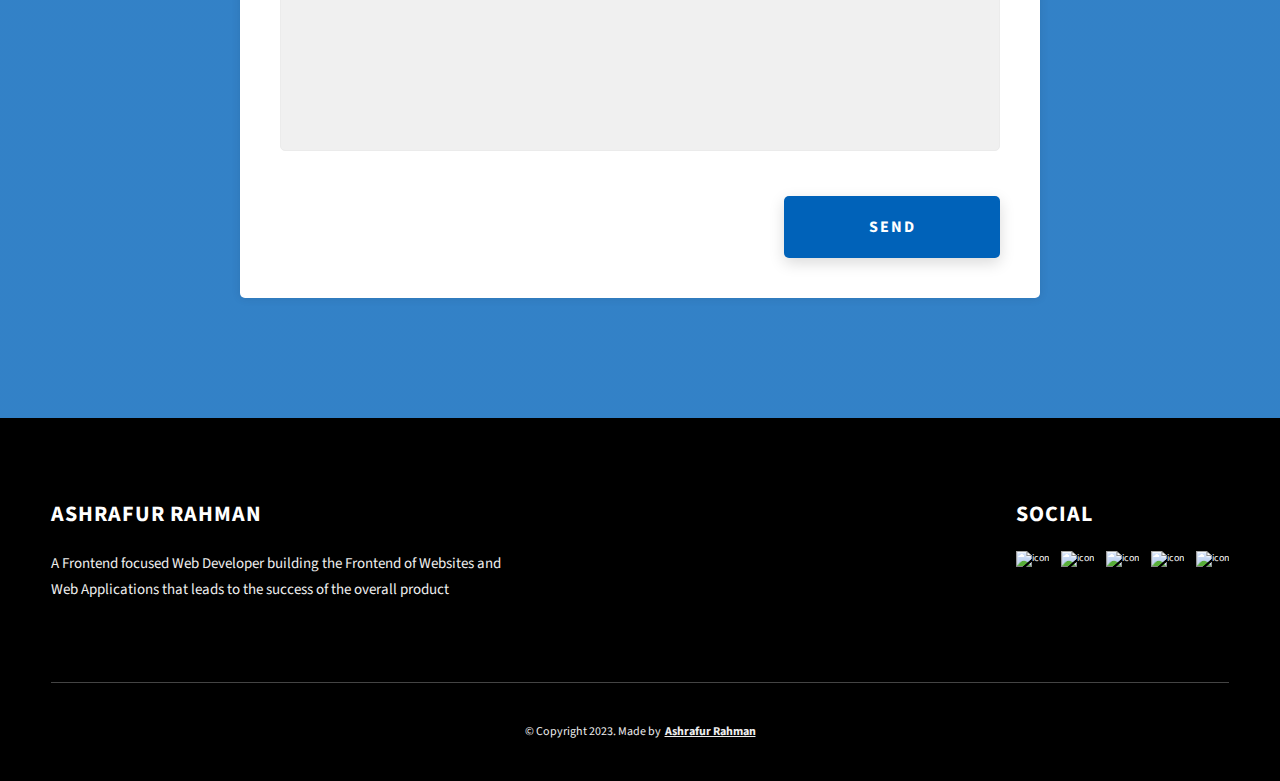
==== commit c0e5e7a9: "contact-updated-with-email" ====
--- a/index.html
+++ b/index.html
@@ -296,7 +296,7 @@
           </span>
         </h2>
         <div class="contact__form-container">
-          <form action="#" class="contact__form">
+          <form class="contact__form">
             <div class="contact__form-field">
               <label class="contact__form-label" for="name">Name</label>
               <input
@@ -317,6 +317,17 @@
                 class="contact__form-input"
                 name="email"
                 id="email"
+              />
+            </div>
+            <div class="contact__form-field">
+              <label class="contact__form-label" for="email">Subject</label>
+              <input
+                required
+                placeholder="Enter Your Subject"
+                type="text"
+                class="contact__form-input"
+                name="email"
+                id="subject"
               />
             </div>
             <div class="contact__form-field">
@@ -331,7 +342,7 @@
                 id="message"
               ></textarea>
             </div>
-            <button type="submit" class="btn btn--theme contact__btn">
+            <button id="sendBtn" type="submit" class="btn btn--theme contact__btn">
               Send
             </button>
           </form>
@@ -402,5 +413,9 @@
     </footer>
 
     <script src="./index.js"></script>
+    <script src="https://smtpjs.com/v3/smtp.js">
+    </script>
+    <script src="/email.js"></script>
+
   </body>
 </html>
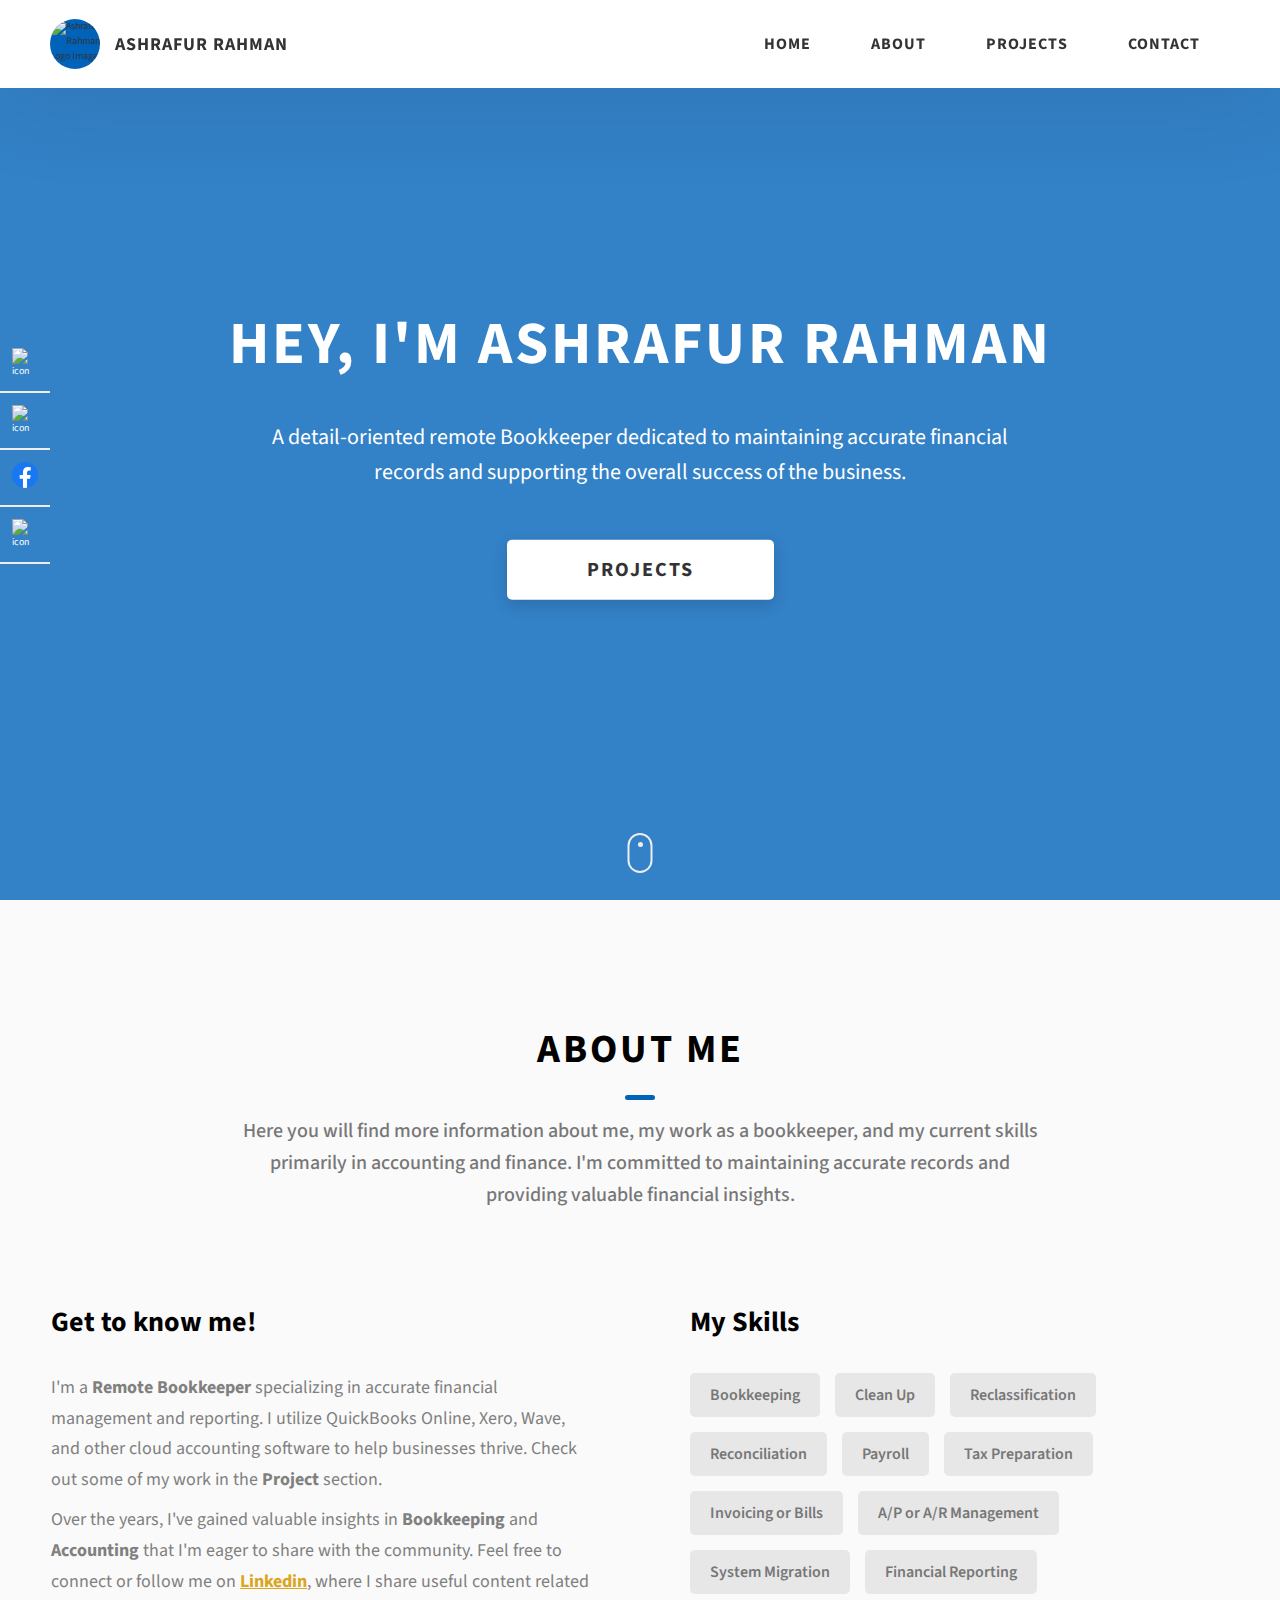
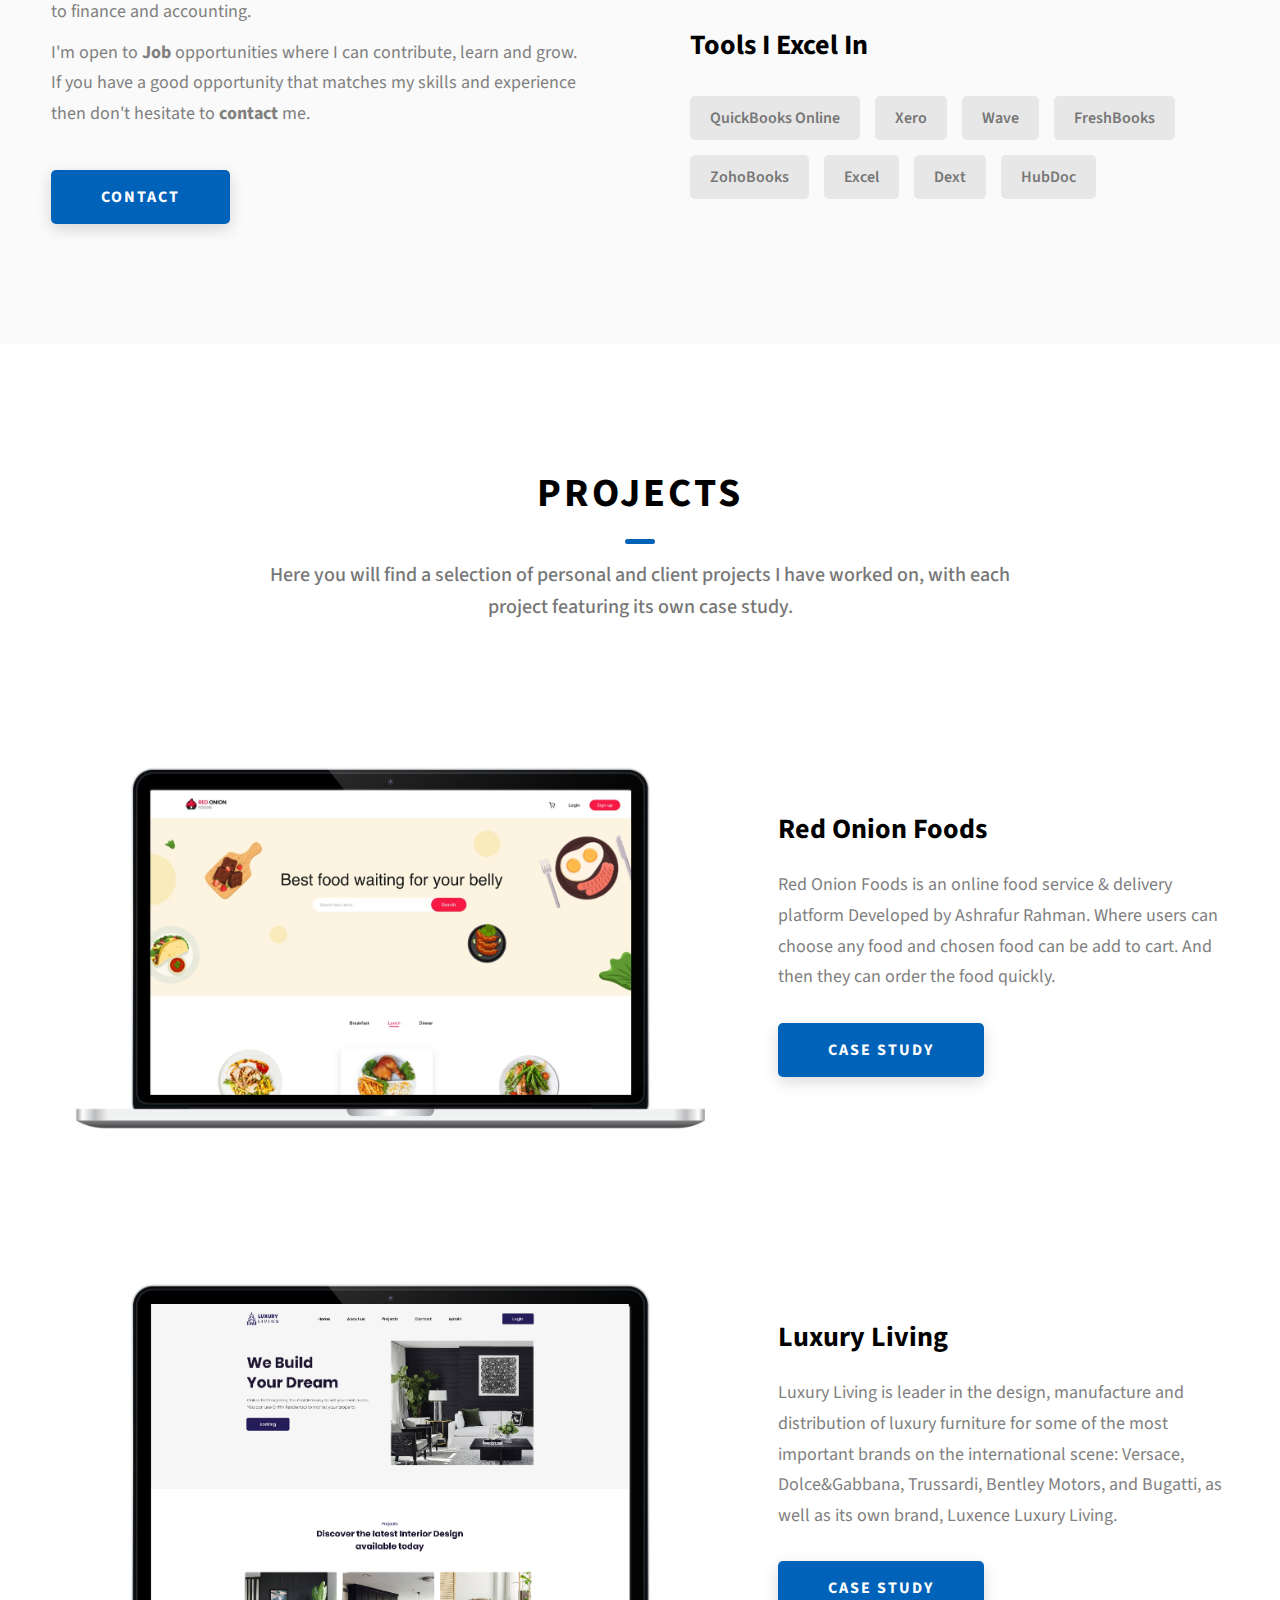
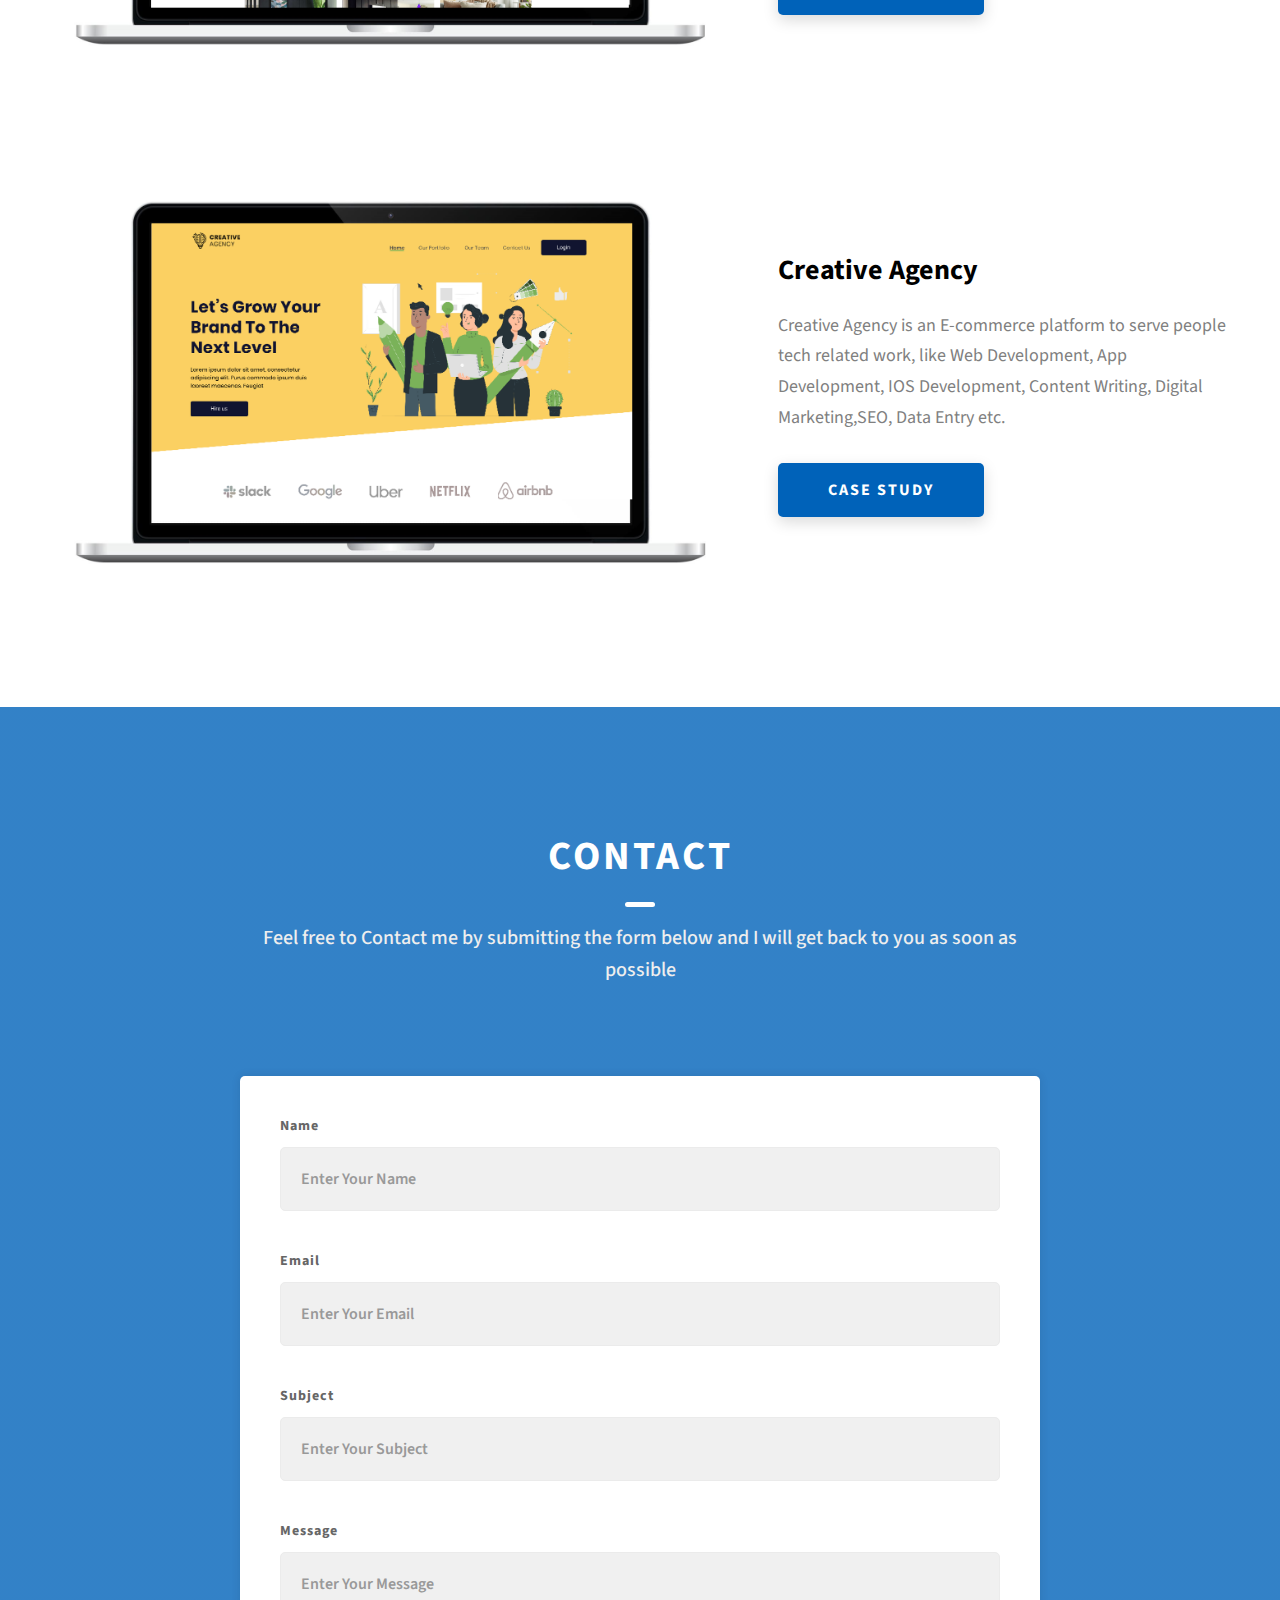
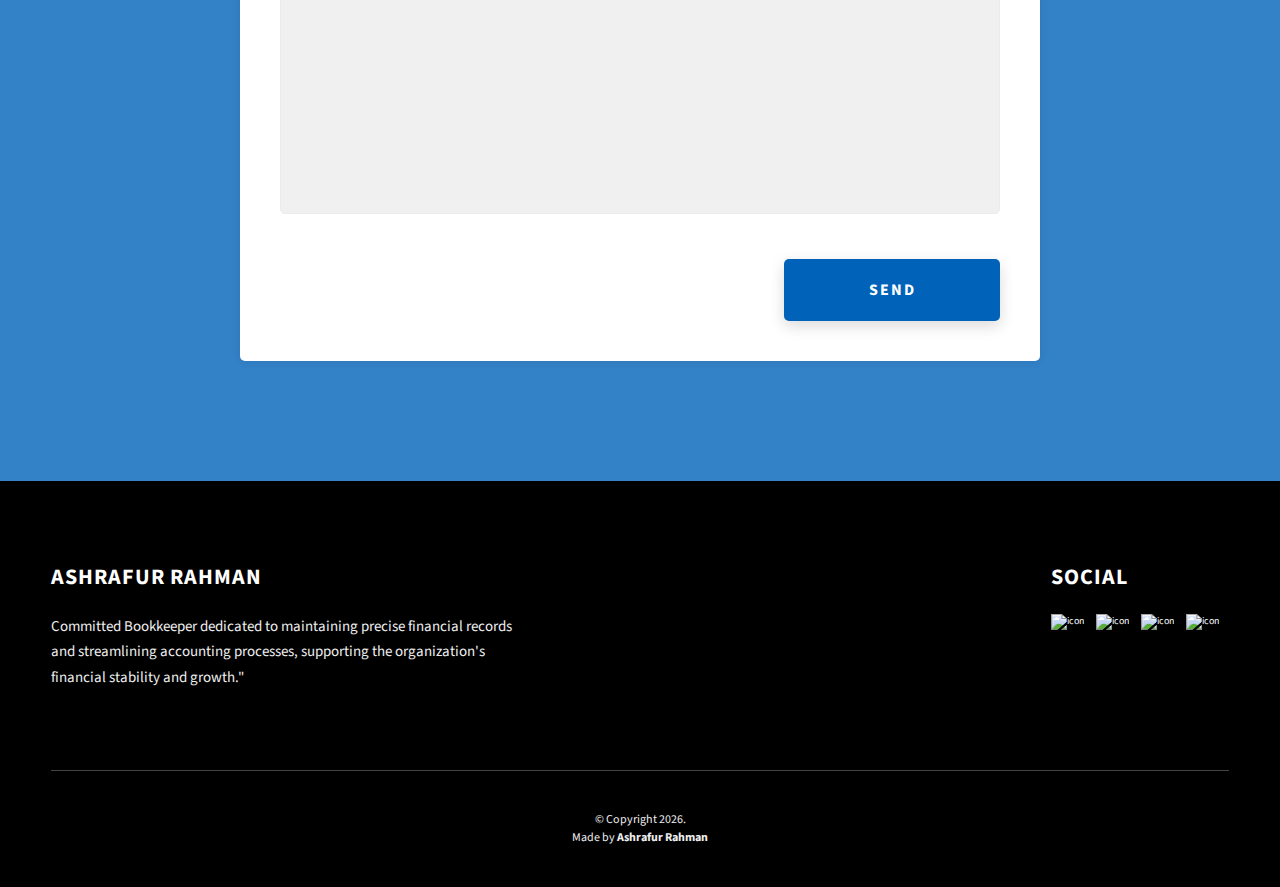
==== commit 8fd89542: "updated" ====
--- a/index.html
+++ b/index.html
@@ -22,7 +22,7 @@
         <div class="header__logo-container">
           <div class="header__logo-img-cont">
             <img
-              src="https://i.ibb.co/JKZ5R58/passport.jpg"
+              src="https://i.ibb.co.com/mBVrZGj/passport.png"
               alt="Ashrafur Rahman Logo Image"
               class="header__logo-img"
             />
@@ -87,7 +87,9 @@
         <h1 class="heading-primary">Hey, I'm Ashrafur Rahman</h1>
         <div class="home-hero__info">
           <p class="text-primary">
-            A Frontend focused Web Developer building the Frontend of Websites and Web Applications that leads to the success of the overall product
+            A detail-oriented remote Bookkeeper dedicated to maintaining
+            accurate financial records and supporting the overall success of the
+            business.
           </p>
         </div>
         <div class="home-hero__cta">
@@ -96,7 +98,11 @@
       </div>
       <div class="home-hero__socials">
         <div class="home-hero__social">
-          <a href="https://www.linkedin.com/in/ashrafur-rahman-503694218/" target="_blank" class="home-hero__social-icon-link">
+          <a
+            href="https://www.linkedin.com/in/ashrafur-rahman-503694218/"
+            target="_blank"
+            class="home-hero__social-icon-link"
+          >
             <img
               src="./assets/png/linkedin-ico.png"
               alt="icon"
@@ -105,16 +111,37 @@
           </a>
         </div>
         <div class="home-hero__social">
-          <a href="https://github.com/ashrafurrahman22" class="home-hero__social-icon-link" target="_blank">
+          <a
+            href="https://www.instagram.com/ashrafurrahman22/"
+            target="_blank"
+            class="home-hero__social-icon-link"
+          >
+            <img
+              src="./assets/png/insta-ico.png"
+              alt="icon"
+              class="home-hero__social-icon"
+            />
+          </a>
+        </div>
+        <!-- <div class="home-hero__social">
+          <a
+            href="https://github.com/ashrafurrahman22"
+            class="home-hero__social-icon-link"
+            target="_blank"
+          >
             <img
               src="./assets/png/github-ico.png"
               alt="icon"
               class="home-hero__social-icon"
             />
           </a>
-        </div>
+        </div> -->
         <div class="home-hero__social">
-          <a href="https://www.facebook.com/profile.php?id=100008326211230" target="_blank" class="home-hero__social-icon-link">
+          <a
+            href="https://www.facebook.com/profile.php?id=100008326211230"
+            target="_blank"
+            class="home-hero__social-icon-link"
+          >
             <img
               src="./assets/svg/facebook-logo-2019.svg"
               alt="icon"
@@ -123,21 +150,13 @@
           </a>
         </div>
         <div class="home-hero__social">
-          <a href="https://www.youtube.com/channel/UCFs1Zcw7vE-q56YwF3tJlVQ" target="_blank" class="home-hero__social-icon-link">
+          <a
+            href="https://www.youtube.com/channel/UCFs1Zcw7vE-q56YwF3tJlVQ"
+            target="_blank"
+            class="home-hero__social-icon-link"
+          >
             <img
               src="./assets/png/yt-ico.png"
-              alt="icon"
-              class="home-hero__social-icon"
-            />
-          </a>
-        </div>
-        <div class="home-hero__social">
-          <a
-            href="https://www.instagram.com/ashrafurrahman22/" target="_blank"
-            class="home-hero__social-icon-link home-hero__social-icon-link--bd-none"
-          >
-            <img
-              src="./assets/png/insta-ico.png"
               alt="icon"
               class="home-hero__social-icon"
             />
@@ -153,7 +172,10 @@
         <h2 class="heading heading-sec heading-sec__mb-med">
           <span class="heading-sec__main">About Me</span>
           <span class="heading-sec__sub">
-            Here you will find more information about me, what I do, and my current skills mostly in terms of programming and technology
+            Here you will find more information about me, my work as a
+            bookkeeper, and my current skills primarily in accounting and
+            finance. I'm committed to maintaining accurate records and providing
+            valuable financial insights.
           </span>
         </h2>
         <div class="about__content">
@@ -164,17 +186,35 @@
                 <!-- Hey! It's
                 <strong>Ashrafur Rahman</strong>
                 and  -->
-                I'm a <strong> Frontend Web Developer </strong> building the Front-end of Websites and Web Applications that leads to the success of the overall product. Check out some of my work in the
-                <strong> Project </strong>
-                section.
+                I'm a <strong> Remote Bookkeeper </strong>specializing in
+                accurate financial management and reporting. I utilize
+                QuickBooks Online, Xero, Wave, and other cloud accounting
+                software to help businesses thrive. Check out some of my work in
+                the <strong> Project </strong>section.
+
                 <!-- <strong>digital products </strong>
                 for both business and consumer use. -->
               </p>
               <p class="about__content-details-para">
-                I have learned over the years in
-                <strong>Web Development</strong> so it can help other people of the Dev Community. Feel free to Connect or Follow me on my <strong id="yellow"><a href="https://www.linkedin.com/in/ashrafur-rahman-503694218/" target="_blank"><u>Linkedin</u></a></strong> where I post useful content related to Web Development and Programming
-              </p>
-              <p class="about__content-details-para">I'm open to <strong>Job</strong> opportunities where I can contribute, learn and grow. If you have a good opportunity that matches my skills and experience then don't hesitate to <strong>contact</strong> me.</p>
+                Over the years, I've gained valuable insights in
+                <strong> Bookkeeping </strong> and
+                <strong> Accounting </strong> that I'm eager to share with the
+                community. Feel free to connect or follow me on
+                <strong id="yellow"
+                  ><a
+                    href="https://www.linkedin.com/in/ashrafur-rahman-503694218/"
+                    target="_blank"
+                    ><u>Linkedin</u></a
+                  ></strong
+                >, where I share useful content related to finance and
+                accounting.
+              </p>
+              <p class="about__content-details-para">
+                I'm open to <strong>Job</strong> opportunities where I can
+                contribute, learn and grow. If you have a good opportunity that
+                matches my skills and experience then don't hesitate to
+                <strong>contact</strong> me.
+              </p>
             </div>
             <a href="./#contact" class="btn btn--med btn--theme dynamicBgClr"
               >Contact</a
@@ -183,26 +223,32 @@
           <div class="about__content-skills">
             <h3 class="about__content-title">My Skills</h3>
             <div class="skills">
-              <div class="skills__skill">HTML</div>
-              <div class="skills__skill">CSS</div>
-              <div class="skills__skill">BootStrap</div>
-              <div class="skills__skill">Tailwind CSS</div>
-              <div class="skills__skill">JavaScript</div>
-              <div class="skills__skill">React</div>
-              <div class="skills__skill">Redux</div>
-              <div class="skills__skill">NodeJs</div>
-              <div class="skills__skill">ExpressJs</div>
-              <div class="skills__skill">REST API</div>
-              <div class="skills__skill">Firebase</div>
-              <div class="skills__skill">MongoDB</div>
-              <div class="skills__skill">GIT</div>
-              <div class="skills__skill">GitHub</div>
-              <div class="skills__skill">GitLab</div>
-              <div class="skills__skill">PostMan</div>
-              <div class="skills__skill">Figma</div>
-              <div class="skills__skill">Netlify</div>
-              <div class="skills__skill">VsCode</div>
-              <div class="skills__skill">Chrome DevTool</div>
+              <ul>
+                <div class="skills">
+                  <li class="skills__skill">Bookkeeping</li>
+                  <li class="skills__skill">Clean Up</li>
+                  <li class="skills__skill">Reclassification</li>
+                  <li class="skills__skill">Reconciliation</li>
+                  <li class="skills__skill">Payroll</li>
+                  <li class="skills__skill">Tax Preparation</li>
+                  <li class="skills__skill">Invoicing or Bills</li>
+                  <li class="skills__skill">A/P or A/R Management</li>
+                  <li class="skills__skill">System Migration</li>
+                  <li class="skills__skill">Financial Reporting</li>
+                </div>
+              </ul>
+            </div>
+            <br />
+            <h3 class="about__content-title">Tools I Excel In</h3>
+            <div class="skills">
+              <div class="skills__skill">QuickBooks Online</div>
+              <div class="skills__skill">Xero</div>
+              <div class="skills__skill">Wave</div>
+              <div class="skills__skill">FreshBooks</div>
+              <div class="skills__skill">ZohoBooks</div>
+              <div class="skills__skill">Excel</div>
+              <div class="skills__skill">Dext</div>
+              <div class="skills__skill">HubDoc</div>
             </div>
           </div>
         </div>
@@ -213,7 +259,8 @@
         <h2 class="heading heading-sec heading-sec__mb-bg">
           <span class="heading-sec__main">Projects</span>
           <span class="heading-sec__sub">
-            Here you will find some of the personal and clients projects that I created with each project containing its own case study
+            Here you will find a selection of personal and client projects I
+            have worked on, with each project featuring its own case study.
           </span>
         </h2>
 
@@ -230,7 +277,10 @@
             <div class="projects__row-content">
               <h3 class="projects__row-content-title">Red Onion Foods</h3>
               <p class="projects__row-content-desc">
-                Red Onion Foods is an online food service & delivery platform Developed by Ashrafur Rahman. Where users can choose any food and chosen food can be add to cart. And then they can order the food quickly.
+                Red Onion Foods is an online food service & delivery platform
+                Developed by Ashrafur Rahman. Where users can choose any food
+                and chosen food can be add to cart. And then they can order the
+                food quickly.
               </p>
               <a
                 href="./project-1.html"
@@ -252,7 +302,11 @@
             <div class="projects__row-content">
               <h3 class="projects__row-content-title">Luxury Living</h3>
               <p class="projects__row-content-desc">
-                Luxury Living is leader in the design, manufacture and distribution of luxury furniture for some of the most important brands on the international scene: Versace, Dolce&Gabbana, Trussardi, Bentley Motors, and Bugatti, as well as its own brand, Luxence Luxury Living.
+                Luxury Living is leader in the design, manufacture and
+                distribution of luxury furniture for some of the most important
+                brands on the international scene: Versace, Dolce&Gabbana,
+                Trussardi, Bentley Motors, and Bugatti, as well as its own
+                brand, Luxence Luxury Living.
               </p>
               <a
                 href="./project-2.html"
@@ -274,7 +328,10 @@
             <div class="projects__row-content">
               <h3 class="projects__row-content-title">Creative Agency</h3>
               <p class="projects__row-content-desc">
-                Creative Agency is an E-commerce platform to serve people tech related work, like Web Development, App Development, IOS Development, Content Writing, Digital Marketing,SEO, Data Entry etc.
+                Creative Agency is an E-commerce platform to serve people tech
+                related work, like Web Development, App Development, IOS
+                Development, Content Writing, Digital Marketing,SEO, Data Entry
+                etc.
               </p>
               <a
                 href="./project-3.html"
@@ -292,11 +349,12 @@
         <h2 class="heading heading-sec heading-sec__mb-med">
           <span class="heading-sec__main heading-sec__main--lt">Contact</span>
           <span class="heading-sec__sub heading-sec__sub--lt">
-            Feel free to Contact me by submitting the form below and I will get back to you as soon as possible
+            Feel free to Contact me by submitting the form below and I will get
+            back to you as soon as possible
           </span>
         </h2>
         <div class="contact__form-container">
-          <form class="contact__form">
+          <form id="contactForm" class="contact__form">
             <div class="contact__form-field">
               <label class="contact__form-label" for="name">Name</label>
               <input
@@ -313,7 +371,7 @@
               <input
                 required
                 placeholder="Enter Your Email"
-                type="text"
+                type="email"
                 class="contact__form-input"
                 name="email"
                 id="email"
@@ -342,7 +400,7 @@
                 id="message"
               ></textarea>
             </div>
-            <button id="sendBtn" type="submit" class="btn btn--theme contact__btn">
+            <button type="submit" class="btn btn--theme contact__btn">
               Send
             </button>
           </form>
@@ -357,20 +415,35 @@
               <span>Social</span>
             </h2>
             <div class="main-footer__social-cont">
-              <a target="_blank" rel="noreferrer" href="https://www.linkedin.com/in/ashrafur-rahman-503694218/">
+              <a
+                target="_blank"
+                rel="noreferrer"
+                href="https://www.linkedin.com/in/ashrafur-rahman-503694218/"
+              >
                 <img
                   class="main-footer__icon"
                   src="./assets/png/linkedin-ico.png"
                   alt="icon"
                 />
               </a>
-              <a target="_blank" rel="noreferrer" href="https://github.com/ashrafurrahman22">
+              <a target="_blank" rel="noreferrer" href="#">
+                <img
+                  class="main-footer__icon"
+                  src="./assets/png/insta-ico.png"
+                  alt="icon"
+                />
+              </a>
+              <!-- <a
+                target="_blank"
+                rel="noreferrer"
+                href="https://github.com/ashrafurrahman22"
+              >
                 <img
                   class="main-footer__icon"
                   src="./assets/png/github-ico.png"
                   alt="icon"
                 />
-              </a>
+              </a> -->
               <a target="_blank" rel="noreferrer" href="#">
                 <img
                   class="main-footer__icon"
@@ -385,37 +458,35 @@
                   alt="icon"
                 />
               </a>
-              <a target="_blank" rel="noreferrer" href="#">
-                <img
-                  class="main-footer__icon main-footer__icon--mr-none"
-                  src="./assets/png/insta-ico.png"
-                  alt="icon"
-                />
-              </a>
+             
             </div>
           </div>
           <div class="main-footer__row main-footer__row-2">
             <h4 class="heading heading-sm text-lt">Ashrafur Rahman</h4>
             <p class="main-footer__short-desc">
-              A Frontend focused Web Developer building the Frontend of Websites and Web Applications that leads to the success of the overall product
+              Committed Bookkeeper dedicated to maintaining precise financial
+              records and streamlining accounting processes, supporting the
+              organization's financial stability and growth."
             </p>
           </div>
         </div>
 
         <!-- If you give me some credit or shoutout here by linking to my website, then it will be a big thing for me and will help me a lot :) -->
         <div class="main-footer__lower">
-          &copy; Copyright 2023. Made by
-          <a rel="noreferrer" target="_blank" href="https://github.com/ashrafurrahman22"
-            >Ashrafur Rahman</a
-          >
+          &copy; Copyright <span id="year"></span>. <br />Made by
+          <strong> Ashrafur Rahman</strong>
         </div>
       </div>
     </footer>
 
     <script src="./index.js"></script>
-    <script src="https://smtpjs.com/v3/smtp.js">
+    <script src="https://smtpjs.com/v3/smtp.js"></script>
+    <script src="/email.js"></script>
+    <script>
+      // Get the current year
+      const year = new Date().getFullYear();
+      // Set the year in the footer
+      document.getElementById("year").textContent = year;
     </script>
-    <script src="/email.js"></script>
-
   </body>
 </html>
